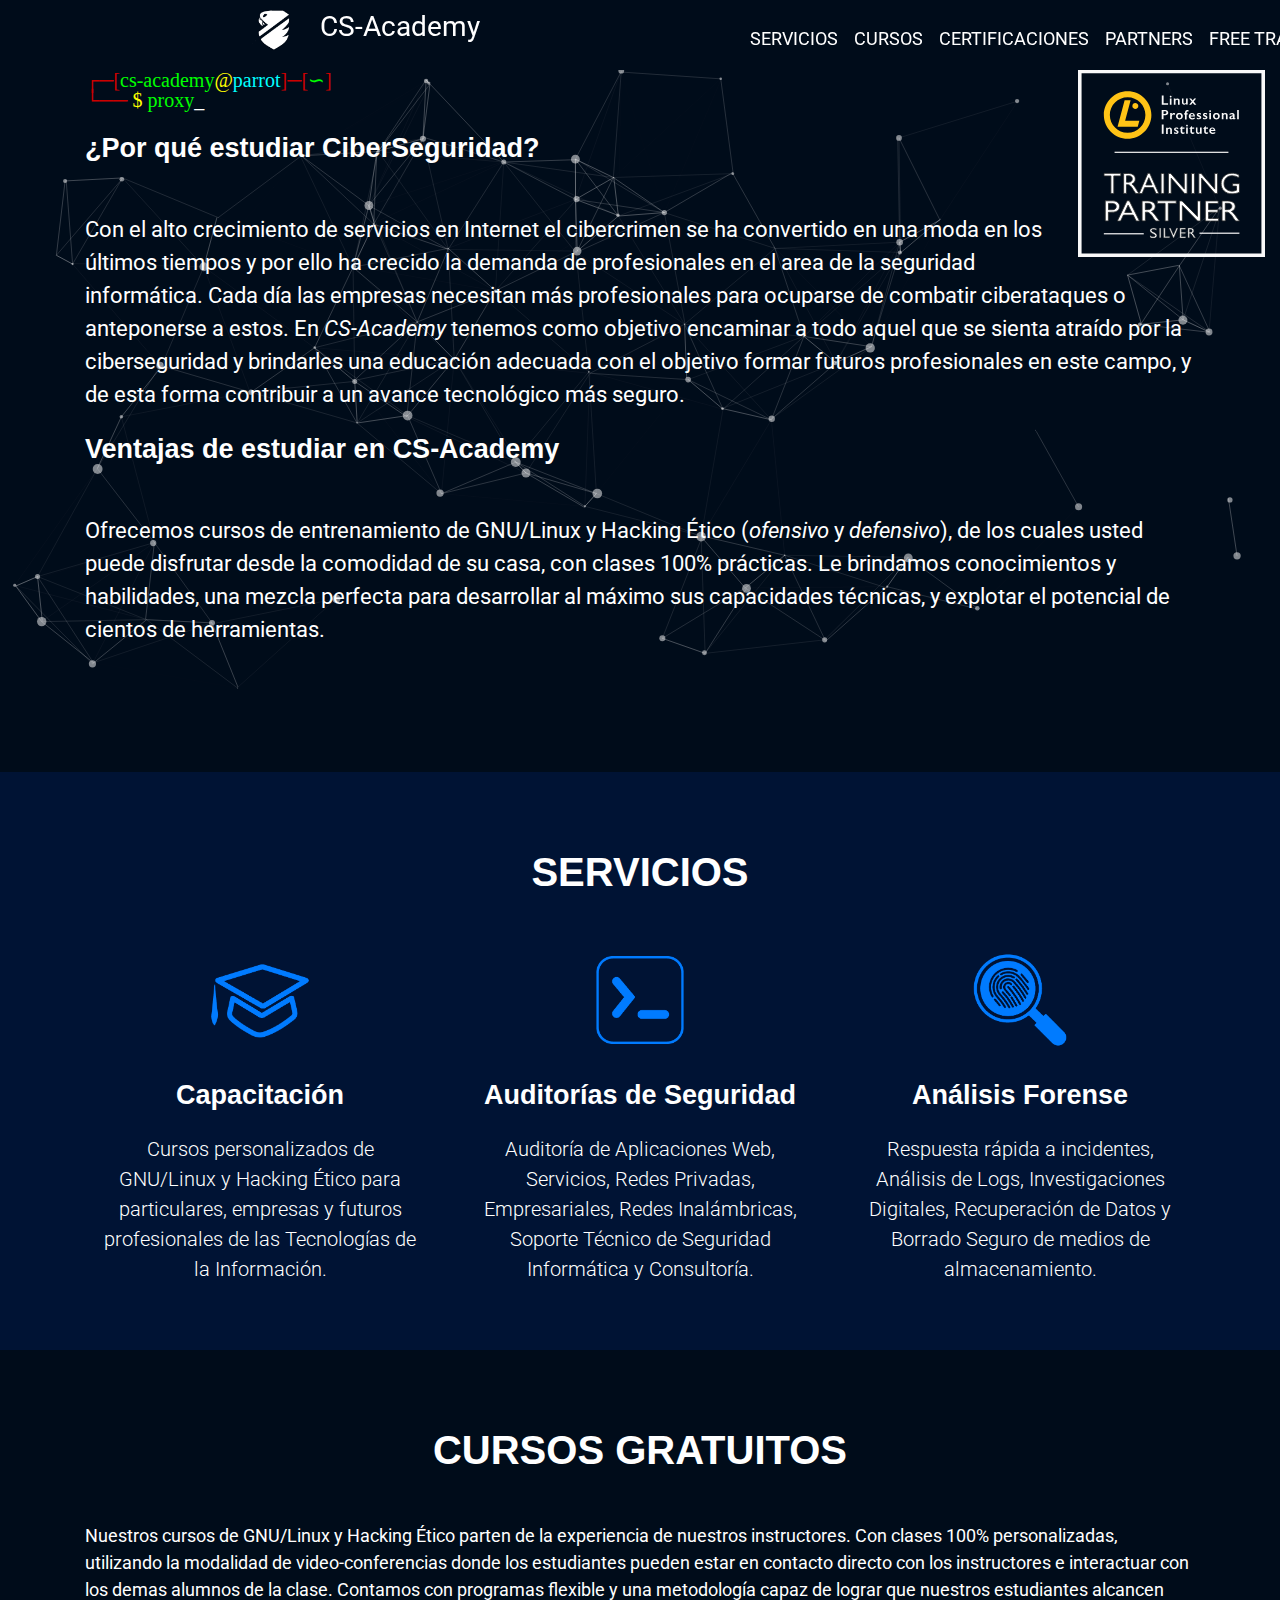
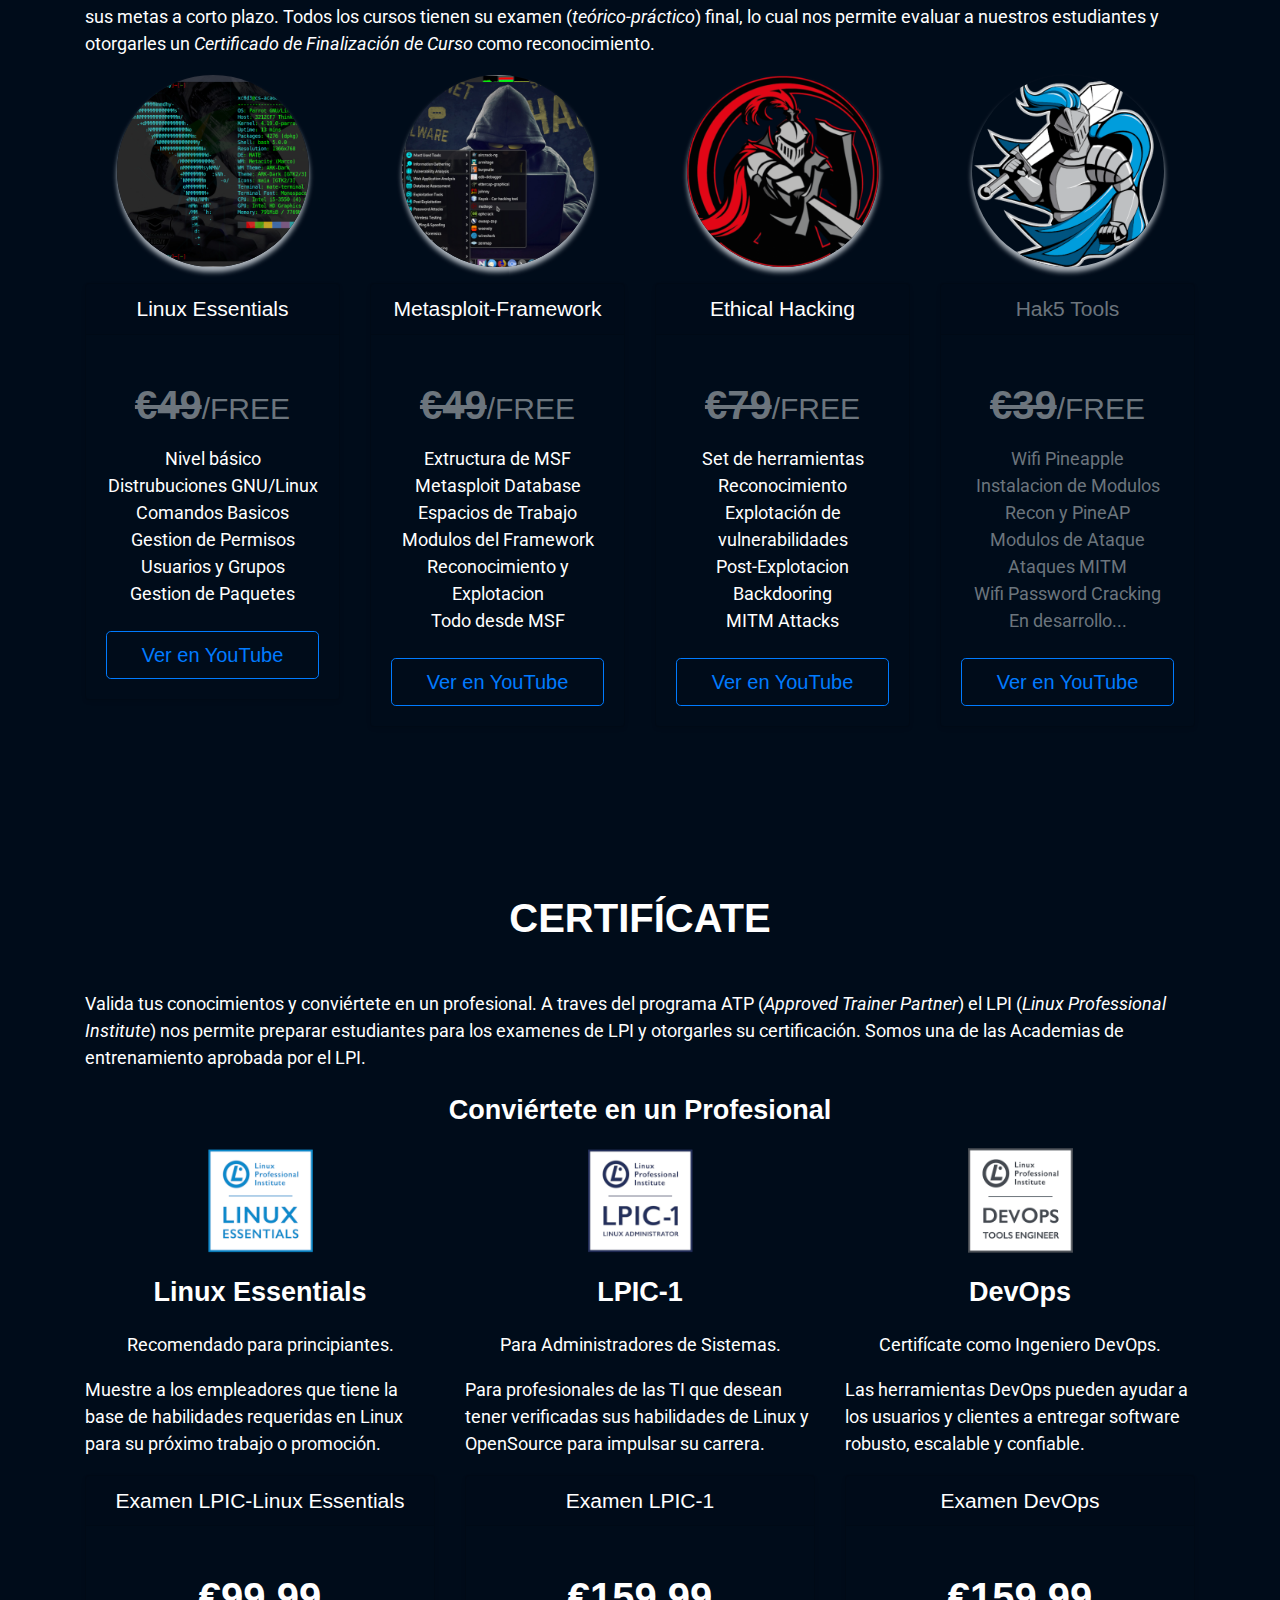
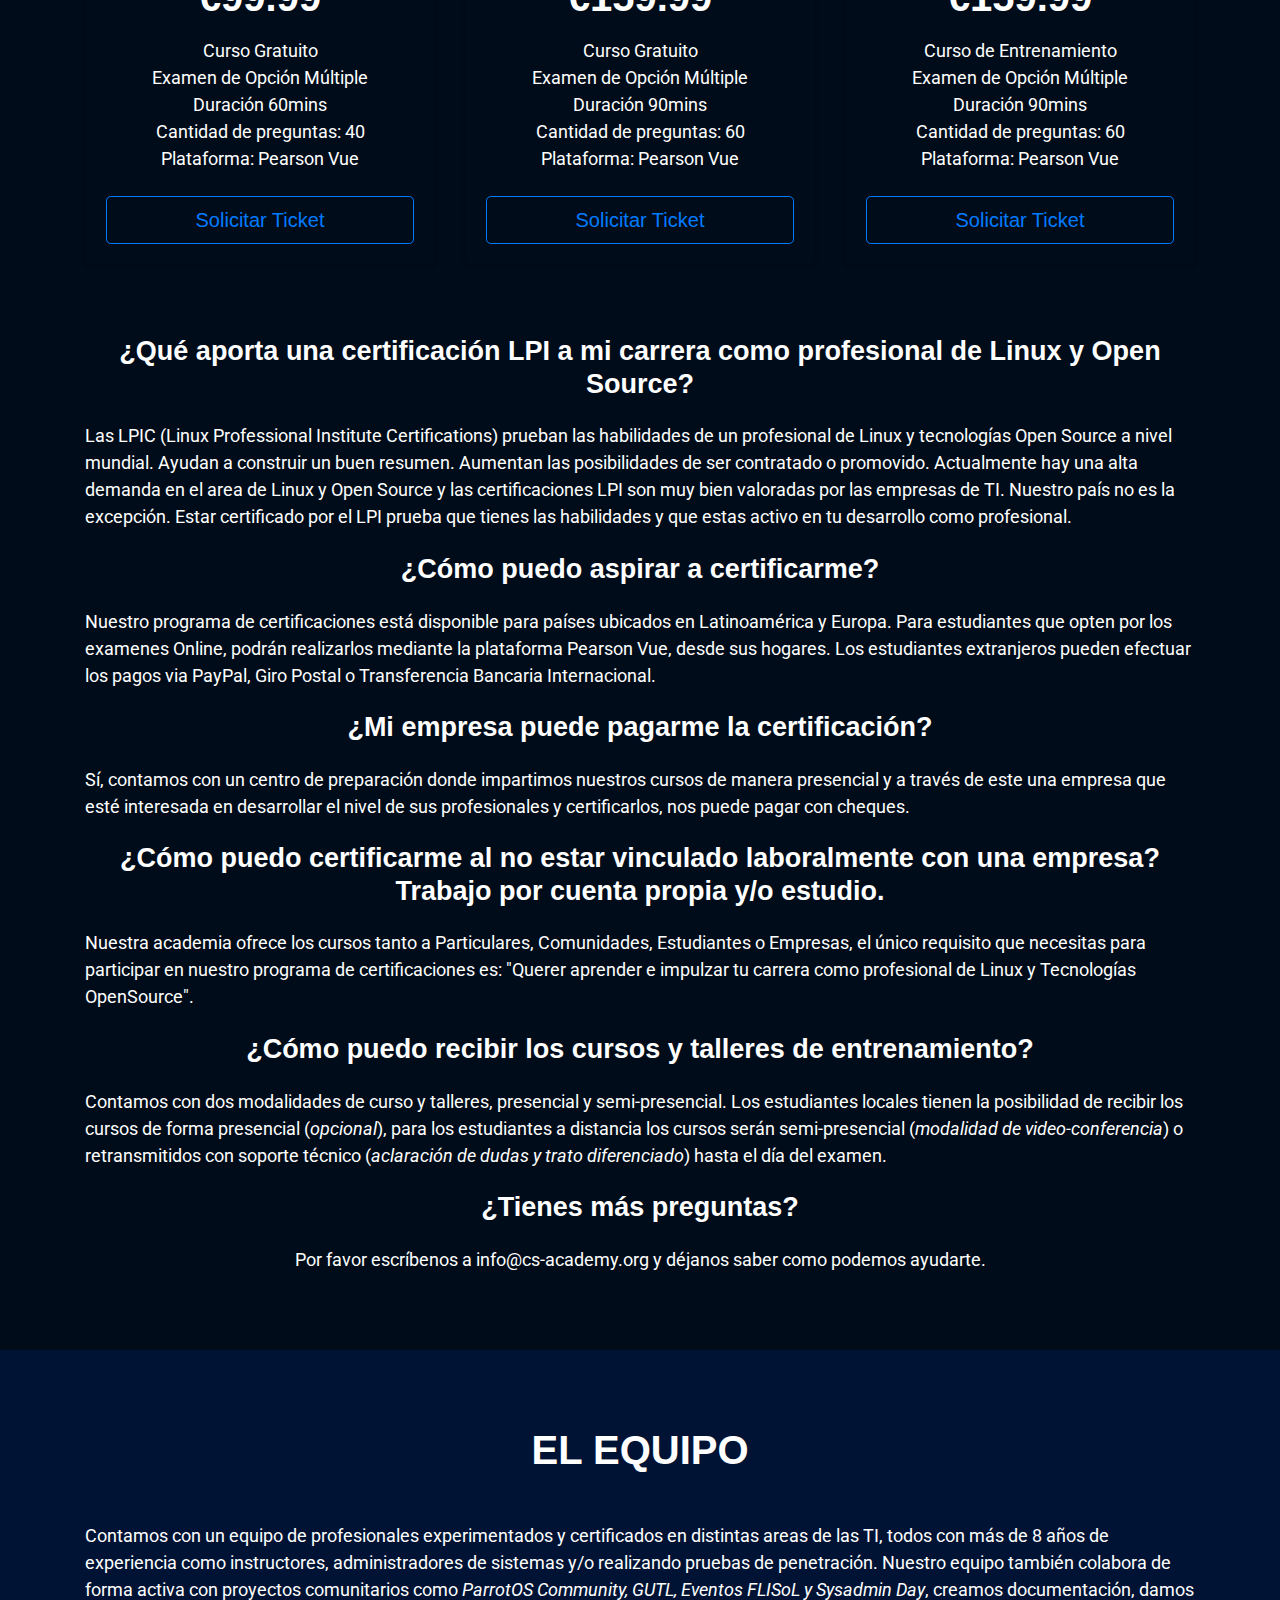
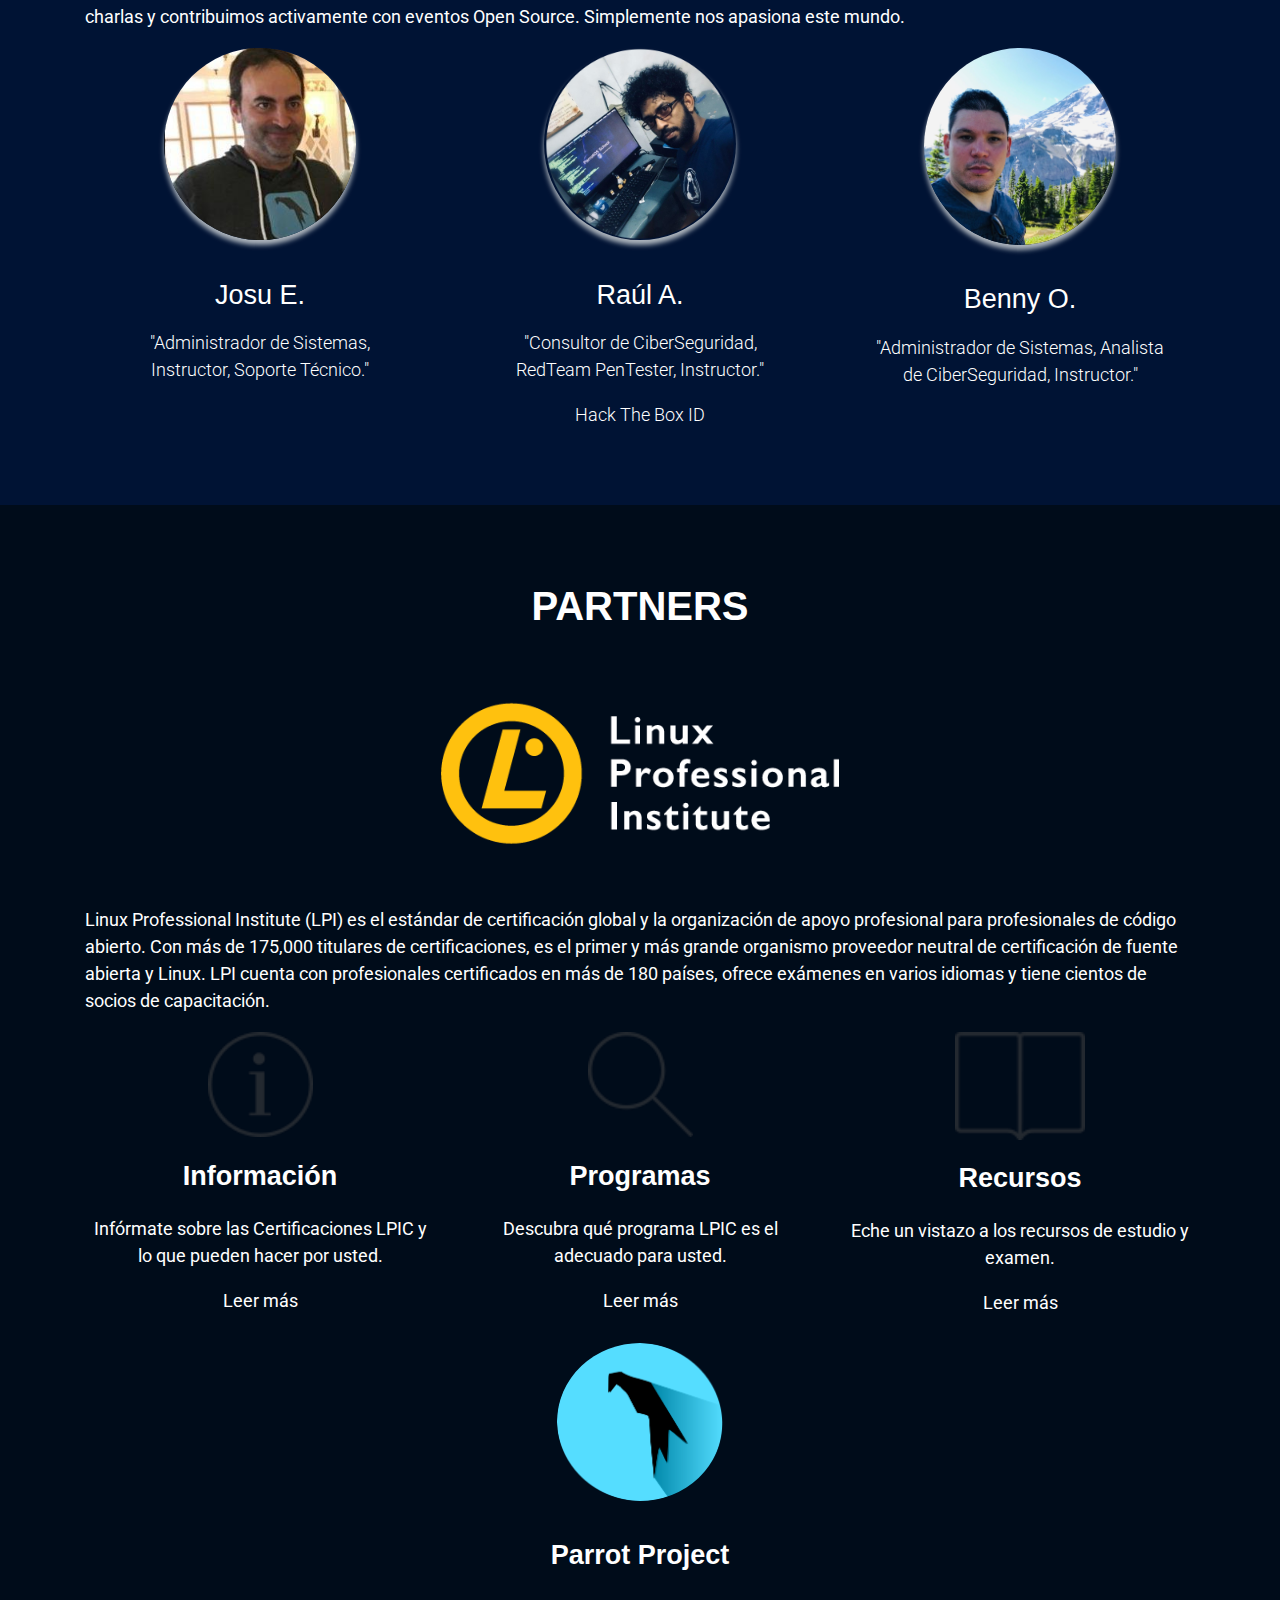
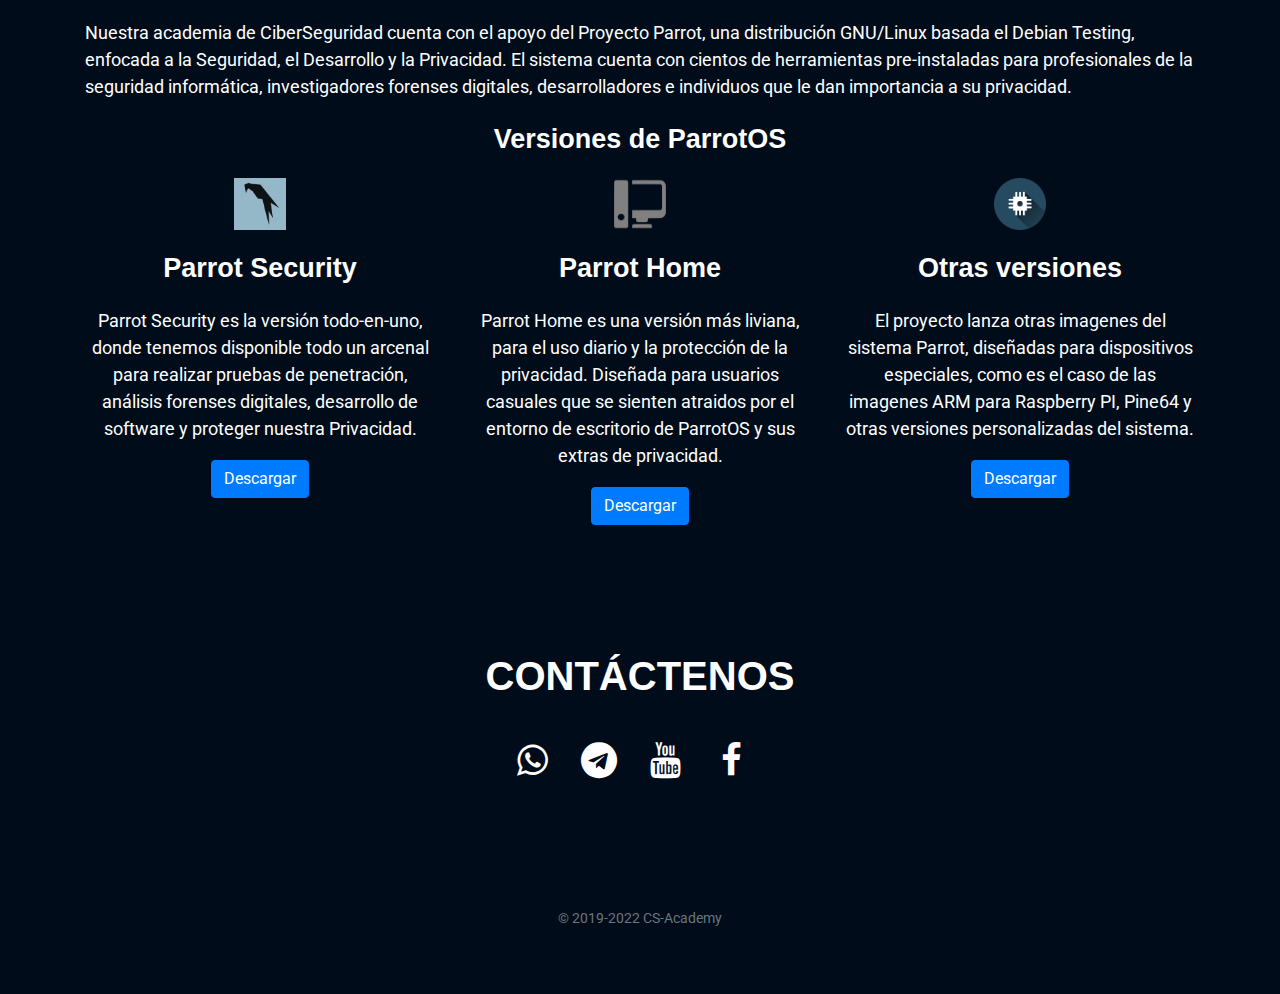
==== index.html @ 3f7ac479 "website 2.0" ====
<!DOCTYPE html>
<html lang="es">

<head>
    <!-- Global site tag (gtag.js) - Google Analytics -->
    <script async src="https://www.googletagmanager.com/gtag/js?id=UA-144827768-1"></script>
    <script>
        window.dataLayer = window.dataLayer || [];

        function gtag() {
            dataLayer.push(arguments);
        }
        gtag('js', new Date());

        gtag('config', 'UA-144827768-1');
    </script>

    <!-- Smartsupp Live Chat script -->
    <script type="text/javascript">
    var _smartsupp = _smartsupp || {};
    _smartsupp.key = '0bb4089292c871ad185a10b5a6e40dbb1d38d9f1';
    window.smartsupp||(function(d) {
        var s,c,o=smartsupp=function(){ o._.push(arguments)};o._=[];
        s=d.getElementsByTagName('script')[0];c=d.createElement('script');
        c.type='text/javascript';c.charset='utf-8';c.async=true;
        c.src='https://www.smartsuppchat.com/loader.js?';s.parentNode.insertBefore(c,s);
    })(document);
    </script>

    <!--Meta-->
    <title>CS-Academy</title>
    <meta charset="utf-8">
    <meta name="viewport" content="width=device-width, initial-scale=1, shrink-to-fit=yes">
    <meta title="CS-Academy">
    <meta name="description"
        content="Ofrecemos Cursos de Ciberseguridad, Hacking Ético, Consultoría de Ciberseguridad, Servicios de Auditorías e Inform&aacute;tica Forense">
    <meta name="keywords"
        content="hacking, pentesting, training, wireless hacking, linux, ciberseguridad, CyberSecurity, ParrotOS, parrotsec, ParrotSecSchool, servicios de informatica, auditorías de seguridad, cursos de hacking, cursos de entrenamiento, cursos de ciberseguridad, forensics" />
    <meta name="author" content="CS-Academy">

    <!--Google Site Verification-->
    <meta name="google-site-verification" content="iq6TkQ4yG8hOpR5QOQYyBK9fWWVqpbi-XREwil6aZ6I" />
    <!--OG Meta-->
    <meta property="og:title" content="CS-Academy" />
    <meta property="og:type" content="website" />
    <meta property="og:url" content="https://cs-academy.org/" />
    <meta property="og:image" content="https://cs-academy.org/img/logo1.png" />
    <meta property="og:locale" content="es_ES" />
    <link rel="shortcut icon" href="img/csacademy.ico">

    <!-- Bootstrap core CSS -->
    <link href="https://stackpath.bootstrapcdn.com/bootstrap/4.3.1/css/bootstrap.min.css" rel="stylesheet">

    <!-- Custom fonts for this template-->
    <link href="https://stackpath.bootstrapcdn.com/font-awesome/4.7.0/css/font-awesome.min.css" rel="stylesheet">
    <link href="vendor/simple-line-icons/css/simple-line-icons.css" rel="stylesheet" type="text/css">
    <link href='https://fonts.googleapis.com/css?family=Roboto' rel='stylesheet' type='text/css'>

    <!-- Custom styles for this template -->
    <link rel="stylesheet" type="text/css" href="css/landing-page.min.css">
    <link rel="stylesheet" type="text/css" href="css/style4.css" />

</head>

<body id="page-top">

    <!-- Navigation -->
    <nav class="navbar navbar-expand-md p-3 mb-2 fixed-top" id="mainNav" expand="lg">
        <div class="container-fluid">
            <div class="navbar-header visible-md visible-lg visible-xl col-md-2 col-lg-1 col-xl-2"></div>
            <div class="col-xs-12 col-sm-12 col-md-4 col-lg-4 col-xl-5 navbar-header">
                <button class="navbar-toggler hidden-sm-up pull-xs-right" type="button" data-toggle="collapse" data-target="#myNavbar"
                    aria-controls="myNavbar" aria-expanded="false" aria-label="Navegaci&oacute;n">
                    <span class="navbar-toggler-icon"></span>
                </button>
                <a class="navbar-brand js-scroll-trigger md-0" href="#page-top">
                    <img alt="CS-Academy" class="logo navbar-brand " src="img/csacademy-logo-head.png">
                    CS-Academy
                </a>
            </div>
            <div class="collapse navbar-collapse" id="myNavbar">
                <ul class="navbar-nav navbar-text ml-auto text-center justify-content-between ml-lg-0 d-lg-flex align-items-center">
                    <div class="nav-item h-100">
                        <a class="js-scroll-trigger nav-link" href="#servicios">SERVICIOS</a>
                    </div>
                    <div class="nav-item h-100">
                        <a class="js-scroll-trigger nav-link" href="#cursos">CURSOS</a>
                    </div>
                    <div class="nav-item h-100">
                        <a class="js-scroll-trigger nav-link" href="#certificaciones">CERTIFICACIONES</a>
                    </div>
                    <div class="nav-item h-100">
                        <a class="js-scroll-trigger nav-link" href="#partners">PARTNERS</a>
                    </div>
                    <div class="nav-item h-100">
                        <a class="js-scroll-trigger nav-link" target="_blank" href="https://youtube.com/c/CSAcademyORG">FREE TRAINING</a>
                    </div>
                    <!--div class="nav-item h-100">
                        <a class="js-scroll-trigger nav-link" href="#contact">CONT&Aacute;CTENOS</a>
                    </div-->
                    <div class="clearfix"> </div>
                </ul>
            </div>
        </div>
    </nav>

    <!--Introduccion, particulas------------------------------------------------------------->
    <section id="intro">
        <div class="container-fluid" id="intro-div">
            <img src="img/LPI-TrainingPartner_SILVER.svg" class="img-fluid float-right" width="15%">
            <div id="particles-js"></div>
            <div class="container">
                <p class="typing"><a class="red">&boxdr;&boxh;[</a><a class="green">cs-academy</a><a class="yellow">@</a><a
                    class="blue">parrot</a><a class="red">]&boxh;[</a><a class="green">&backsim;</a><a
                    class="red">]</a> <br><a class="red">&boxur;&boxh;&boxh;</a> <a class="yellow">$</a> <a
                    id="word" class="green"></a><a class="blink">_</a></p>
            </div>
            <!--Conocenos-->
            <div class="container information">
                <h2 class="mb-5 col-xs-12 text-left">¿Por qu&eacute; estudiar CiberSeguridad?</h2>
                <p>Con el alto crecimiento de servicios en Internet el cibercrimen se ha convertido en una moda en los
                    &uacute;ltimos tiempos y por ello ha crecido la demanda de profesionales en el area de la
                    seguridad inform&aacute;tica. Cada
                    d&iacute;a las empresas necesitan m&aacute;s profesionales para ocuparse de combatir ciberataques o
                    anteponerse a
                    estos. En <em>CS-Academy</em> tenemos como objetivo encaminar a todo aquel que se sienta
                    atra&iacute;do por
                    la ciberseguridad y brindarles una educaci&oacute;n adecuada con el objetivo formar futuros
                    profesionales
                    en este campo, y de esta forma contribuir a un avance tecnol&oacute;gico m&aacute;s seguro.</p>
                <h2 class="mb-5 col-xs-12 text-left">Ventajas de estudiar en CS-Academy</h2>
                <p>Ofrecemos cursos de entrenamiento de GNU/Linux y Hacking &Eacute;tico (<em>ofensivo</em> y <em>defensivo</em>), de
                    los cuales usted puede
                    disfrutar desde la comodidad de su casa, con clases 100% pr&aacute;cticas. Le
                    brindamos conocimientos y habilidades, una mezcla perfecta para desarrollar al m&aacute;ximo sus
                    capacidades t&eacute;cnicas, y explotar el potencial de cientos de herramientas.</p>
            </div>
            <br>
            <br>
        </div>
    </section>


    <!-- Servicios -->
    <section id="servicios" class="features-icons text-center">
        <div class="container">
            <h1 class="mb-5 text-center">Servicios</h1>
            <div class="row">
                <div class="col-lg-4">
                    <div class="features-icons-item mx-auto mb-5 mb-lg-0 mb-lg-3">
                        <div class="features-icons-icon d-flex">
                            <img src="img/service-1.png" class="service-ico img-responsive">
                        </div>
                        <h2>Capacitaci&oacute;n</h2>
                        <p class="lead mb-0">Cursos personalizados de GNU/Linux y Hacking &Eacute;tico para particulares, empresas y futuros profesionales de las Tecnolog&iacute;as de la Informaci&oacute;n.</p>
                    </div>
                </div>
                <div class="col-lg-4">
                    <div class="features-icons-item mx-auto mb-5 mb-lg-0 mb-lg-3">
                        <div class="features-icons-icon d-flex">
                            <img src="img/service-2.png" class="service-ico img-responsive">
                        </div>
                        <h2>Auditor&iacute;as de Seguridad</h2>
                        <p class="lead mb-0">Auditor&iacute;a de Aplicaciones Web, Servicios, Redes Privadas, Empresariales, Redes Inal&aacute;mbricas, Soporte T&eacute;cnico de
                            Seguridad Inform&aacute;tica y Consultor&iacute;a.</p>
                    </div>
                </div>
                <div class="col-lg-4">
                    <div class="features-icons-item mx-auto mb-0 mb-lg-3">
                        <div class="features-icons-icon d-flex">
                            <img src="img/service-3.png" class="service-ico img-responsive">
                        </div>
                        <h2>An&aacute;lisis Forense</h2>
                        <p class="lead mb-0">Respuesta r&aacute;pida a incidentes, An&aacute;lisis de Logs, Investigaciones Digitales,
                            Recuperaci&oacute;n de Datos y Borrado Seguro de medios de almacenamiento. </p>
                    </div>
                </div>
            </div>
        </div>
    </section>

    <!--Cursos-->
    <section id="cursos" class="testimonials text-center ">
        <div class="container">
            <h1 class="mb-5 text-center">Cursos Gratuitos</h1>
            <p class="text-left">Nuestros cursos de GNU/Linux y Hacking &Eacute;tico parten de la experiencia de nuestros instructores. 
                Con clases 100% personalizadas, utilizando la modalidad de video-conferencias donde los estudiantes pueden estar en 
                contacto directo con los instructores e interactuar con los demas alumnos de la clase. Contamos con programas flexible 
                y una metodolog&iacute;a capaz de lograr que nuestros estudiantes alcancen sus metas a corto plazo. Todos los cursos tienen su 
                examen (<em>te&oacute;rico-pr&aacute;ctico</em>) final, lo cual nos permite evaluar a nuestros estudiantes y otorgarles un 
                <a target="_blank" href="https://drive.google.com/open?id=1ggbINHnSsOFWbj1-US_lniR08dCqy3x3"><em>Certificado de 
                Finalizaci&oacute;n de Curso</em></a> como reconocimiento.</p>
                
            <div class="row">
                <div class="col-lg-3 col-sm-6">
                    <div class="testimonial-item mx-auto mb-5 mb-lg-0">
                        <img class="img-fluid rounded-circle mb-3" src="img/linux.jpg" alt="">
                        <div class="card-deck mb-3 text-center">
                            <div class="card mb-4 shadow-sm">
                                <div class="card-header">
                                    <h3 class="my-0 font-weight-normal">Linux Essentials</h3>
                                </div>
                                <div class="card-body">
                                    <h1 class="card-title pricing-card-title text-muted"><s>€49</s><small class="text-muted">/FREE</small></h1>
                                    <!--h1 class="card-title pricing-card-title">€59.99</h1-->
                                    <ul class="list-unstyled mt-3 mb-4">
                                        <li>Nivel b&aacute;sico</li>
                                        <li>Distrubuciones GNU/Linux</li>
                                        <li>Comandos Basicos</li>
                                        <li>Gestion de Permisos</li>
                                        <li>Usuarios y Grupos</li>
                                        <li>Gestion de Paquetes</li>
                                    </ul>
                                    <a target="_blank" href="https://youtube.com/playlist?list=PLUFdNvWy-5CE0cZv1RM_mxXpBhnlKOa-q"><button type="button" class="btn btn-lg btn-block btn-outline-primary" >Ver en YouTube</button></a>
                                </div>
                            </div>
                        </div>
                    </div>
                </div>
                <div class="col-lg-3 col-sm-6">
                    <div class="testimonial-item mx-auto mb-5 mb-lg-0">
                        <img class="img-fluid rounded-circle mb-3" src="img/bg-showcase-3.jpg" alt="">
                        <div class="card-deck mb-3 text-center">
                            <div class="card mb-4 shadow-sm">
                                <div class="card-header">
                                    <h3 class="my-0 font-weight-normal">Metasploit-Framework</h3>
                                </div>
                                <div class="card-body">
                                    <h1 class="card-title pricing-card-title text-muted"><s>€49</s><small class="text-muted">/FREE</small></h1>
                                    <!--h1 class="card-title pricing-card-title">€49.99</h1-->
                                    <ul class="list-unstyled mt-3 mb-4">
                                        <li>Extructura de MSF</li>
                                        <li>Metasploit Database</li>
                                        <li>Espacios de Trabajo</li>
                                        <li>Modulos del Framework</li>
                                        <li>Reconocimiento y Explotacion</li>
                                        <!--li><a target="_blank" href="https://www.hackthebox.eu/home/universities/profile/364">HackTheBox Lab</a></li-->
                                        <li>Todo desde MSF</li>
                                    </ul>
                                    <a target="_blank" href="https://wa.me/19542719562"><button type="button" class="btn btn-lg btn-block btn-outline-primary" >Ver en YouTube</button></a>
                                </div>
                            </div>
                        </div>
                    </div>
                </div>
                <div class="col-lg-3 col-sm-6">
                    <div class="testimonial-item mx-auto mb-5 mb-lg-0">
                        <img class="img-fluid rounded-circle mb-3" src="img/bg-showcase-2.1.jpg" alt="">
                        <div class="card-deck mb-3 text-center">
                            <div class="card mb-4 shadow-sm">
                                <div class="card-header">
                                    <h3 class="my-0 font-weight-normal">Ethical Hacking</h3>
                                </div>
                                <div class="card-body">
                                    <h1 class="card-title pricing-card-title text-muted"><s>€79</s><small class="text-muted">/FREE</small></h1>
                                    <!--h1 class="card-title pricing-card-title">€79.99</h1-->
                                    <ul class="list-unstyled mt-3 mb-4">
                                        <li>Set de herramientas</li>
                                        <li>Reconocimiento</li>
                                        <li>Explotaci&oacute;n de vulnerabilidades</li>
                                        <li>Post-Explotacion</li>
                                        <li>Backdooring</li>
                                        <li>MITM Attacks</li>
                                    </ul>
                                    <a target="_blank" href="https://youtube.com/playlist?list=PLUFdNvWy-5CHapOW43A2T6i0fcVBHzHy0"><button type="button" class="btn btn-lg btn-block btn-outline-primary" >Ver en YouTube</button></a>
                                </div>
                            </div>
                        </div>
                    </div>
                </div>
                <div class="col-lg-3 col-sm-6 text-muted">
                    <div class="testimonial-item mx-auto mb-5 mb-lg-0">
                        <img class="img-fluid rounded-circle mb-3" src="img/bg-showcase-2.jpg" alt="">
                        <div class="card-deck mb-3 text-center">
                            <div class="card mb-4 shadow-sm">
                                <div class="card-header">
                                    <h3 class="my-0 font-weight-normal">Hak5 Tools</h3>
                                </div>
                                <div class="card-body">
                                    <h1 class="card-title pricing-card-title text-muted"><s>€39</s><small class="text-muted">/FREE</small></h1>
                                    <!--h1 class="card-title pricing-card-title">€39.99</h1-->
                                    <ul class="list-unstyled mt-3 mb-4">
                                        <li>Wifi Pineapple</li>
                                        <li>Instalacion de Modulos</li>
                                        <li>Recon y PineAP</li>
                                        <li>Modulos de Ataque</li>
                                        <li>Ataques MITM</li>
                                        <li>Wifi Password Cracking</li>
                                        <li>En desarrollo...</li>
                                    </ul>
                                    <a target="_blank" href="https://youtube.com/playlist?list=PLUFdNvWy-5CFK6lINYZKd2jWincnJlgq5"><button type="button" class="btn btn-lg btn-block btn-outline-primary" >Ver en YouTube</button></a>
                                </div>
                            </div>
                        </div>
                    </div>
                </div>
            </div>
        </div>
    </section>
    <section id="certificaciones" class="text-center">
        <div class="container">
            <h1 class="mb-5 ali">Certif&iacute;cate</h1>
            <!--img src="img/logo1.png" width="15%"-->
            <p class="text-left"> Valida tus conocimientos y convi&eacute;rtete en un profesional. A traves del programa ATP 
                (<em>Approved Trainer Partner</em>) el LPI (<em>Linux Professional Institute</em>) nos permite preparar  
                estudiantes para los examenes de LPI y otorgarles su certificaci&oacute;n. 
                Somos una de las Academias de entrenamiento aprobada por el LPI.</p>
            <h2 class="text-center">Convi&eacute;rtete en un Profesional</h2>
            <div class="row">
                <div class="col-lg-4">
                    <div class="testimonial-item mx-auto mb-5 mb-lg-0">
                        <img class="img-fluid" src="img/LPIC-Essentials.png" width="30%">
                        <h2>Linux Essentials</h2>
                        <p class="text-center">Recomendado para principiantes.</p>
                        <ul class="list-unstyled mt-3 mb-4 text-left">
                            <p>Muestre a los empleadores que tiene la base de
                                habilidades requeridas en Linux para su próximo trabajo o promoción.</p>
                            <div class="card-deck mb-3 text-center">
                                <div class="card mb-4 shadow-sm">
                                    <div class="card-header">
                                        <h3 class="my-0 font-weight-normal">Examen LPIC-Linux Essentials</h3>
                                    </div>
                                    <div class="card-body">
                                        <!-- <h2 class="card-title pricing-card-title text-muted"><s>$149.99</s><small class="text-muted">/20% OFF</small></h2> -->
                                        <h1 class="card-title pricing-card-title">€99.99</h1>
                                        <ul class="list-unstyled mt-3 mb-4">
                                            <li><a target="_blank" href="https://www.youtube.com/playlist?list=PLUFdNvWy-5CE0cZv1RM_mxXpBhnlKOa-q">Curso Gratuito</a></li>
                                            <li>Examen de Opci&oacute;n M&uacute;ltiple</li>
                                            <li>Duraci&oacute;n 60mins</li>
                                            <li>Cantidad de preguntas: 40</li>
                                            <li>Plataforma: Pearson Vue</li>
                                                                                        
                                        </ul>
                                        <a target="_blank" href="mailto:info@cs-academy.org"><button type="button" class="btn btn-lg btn-block btn-outline-primary" >Solicitar Ticket</button></a>
                                    </div>
                                </div>
                            </div>
                        </ul>
                    </div>
                </div>
                <div class="col-lg-4">
                    <div class="testimonial-item mx-auto mb-5 mb-lg-0">
                        <img class="img-fluid" src="img/LPIC-1.png" width="30%">
                        <h2>LPIC-1</h2>
                        <p class="text-center">Para Administradores de Sistemas.</p>
                        <ul class="list-unstyled mt-3 mb-4 text-left">
                            <p>Para profesionales de las TI que desean tener verificadas
                                sus habilidades de Linux y OpenSource para impulsar su carrera.
                            </p>
                            <div class="card-deck mb-3 text-center">
                                <div class="card mb-4 shadow-sm">
                                    <div class="card-header">
                                        <h3 class="my-0 font-weight-normal">Examen LPIC-1</h3>
                                    </div>
                                    <div class="card-body">
                                        <!-- <h2 class="card-title pricing-card-title text-muted"><s>$149.99</s><small class="text-muted">/20% OFF</small></h2> -->
                                        <h1 class="card-title pricing-card-title">€159.99</h1>
                                        <ul class="list-unstyled mt-3 mb-4">
                                            <li><a target="_blank" href="https://class.cs-academy.org/enrol/index.php?id=3">Curso Gratuito</a></li>
                                            <li>Examen de Opci&oacute;n M&uacute;ltiple</li>
                                            <li>Duraci&oacute;n 90mins</li>
                                            <li>Cantidad de preguntas: 60</li>
                                            <li>Plataforma: Pearson Vue</li>
                                            
                                        </ul>
                                        <a target="_blank" href="mailto:info@cs-academy.org"><button type="button" class="btn btn-lg btn-block btn-outline-primary" >Solicitar Ticket</button></a>
                                    </div>
                                </div>
                            </div>
                        </ul>
                    </div>
                </div>
                <div class="col-lg-4">
                    <div class="testimonial-item mx-auto mb-5 mb-lg-0">
                        <img class="img-fluid" src="img/DevOps.png" width="30%">
                        <h2>DevOps</h2>
                        <p class="text-center">Certif&iacute;cate como Ingeniero DevOps.</p>
                        <ul class="list-unstyled mt-3 mb-4 text-left">
                            <p>Las herramientas DevOps pueden ayudar a los usuarios 
                                y clientes a entregar software robusto, escalable y confiable.</p>
                            <div class="card-deck mb-3 text-center">
                                <div class="card mb-4 shadow-sm">
                                    <div class="card-header">
                                        <h3 class="my-0 font-weight-normal">Examen DevOps</h3>
                                    </div>
                                    <div class="card-body">
                                        <!-- <h2 class="card-title pricing-card-title text-muted"><s>$149.99</s><small class="text-muted"></small></h2> -->
                                        <h1 class="card-title pricing-card-title">€159.99</h1>
                                        <ul class="list-unstyled mt-3 mb-4">
                                            <li>Curso de Entrenamiento</li>
                                            <li>Examen de Opci&oacute;n M&uacute;ltiple</li>
                                            <li>Duraci&oacute;n 90mins</li>
                                            <li>Cantidad de preguntas: 60</li>
                                            <li>Plataforma: Pearson Vue</li>
                                        </ul>
                                        <a target="_blank" href="mailto:info@cs-academy.org"><button type="button" class="btn btn-lg btn-block btn-outline-primary" >Solicitar Ticket</button></a>
                                    </div>
                                </div>
                            </div>    
                        </ul>
                    </div>
                </div>
            </div>
            <h2> ¿Qué aporta una certificación LPI a mi carrera como profesional de Linux y Open Source? </h2>
            <p class="text-left"> Las LPIC (Linux Professional Institute Certifications) prueban las habilidades de un 
                profesional de Linux y tecnologías Open Source a nivel mundial. Ayudan a construir un buen resumen. 
                Aumentan las posibilidades de ser contratado o promovido. Actualmente hay una alta demanda en el area 
                de Linux y Open Source y las certificaciones LPI son muy bien valoradas por las empresas de TI. Nuestro 
                país no es la excepción. 
                
                <!--desde hace algunos meses el LPI ha estado en contacto con varias comunidades, 
                empresas cubanas e instituciones de educación, como es el caso de: <em>SysAdmins de Cuba, GUTL, UCI, MES, 
                CITMA, MINCOM</em>, entre otras, con el objetivo de lograr una estandarización de las LPIC en Cuba. El pasado 
                19 de Noviembre se realizó el primer examen de certificación de LPI en Cuba, donde todos los aspirantes 
                pasaron el examen (<a target="_blank" href="https://www.sysadminsdecuba.com/2019/11/primeros-pasos-con-lpi-en-cuba/"><em>Primeros pasos del LPI en Cuba</em></a>) 
                y una muestra de que las negociaciones entre el LPI y Cuba, van muy bien.--> Estar certificado por el LPI 
                prueba que tienes las habilidades y que estas activo en tu desarrollo como profesional.</p>
                
            <h2> ¿Cómo puedo aspirar a certificarme? </h2>
            <p class="text-left"> Nuestro programa de certificaciones está disponible para países ubicados en 
                Latinoamérica y Europa. Para estudiantes que opten por los examenes Online, 
                podrán realizarlos mediante la plataforma Pearson Vue, desde sus hogares. Los estudiantes extranjeros 
                pueden efectuar los pagos via PayPal, Giro Postal o Transferencia Bancaria Internacional. <!--Los estudiantes 
                cubanos pueden efectuar los pagos realizando Transferencia Bancaria (<em>BCC, BPA, Banco Metropolitano</em>), 
                Giro Postal o en Efectivo.--></p>
                
            <h2> ¿Mi empresa puede pagarme la certificación? </h2>
            <p class="text-left"> Sí, contamos con un centro de preparación donde impartimos nuestros cursos de manera 
                presencial y a través de este una empresa que esté interesada en desarrollar el nivel de sus 
                profesionales y certificarlos, nos puede pagar con cheques.</p>
                
            <h2> ¿Cómo puedo certificarme al no estar vinculado laboralmente con una empresa? Trabajo por cuenta propia y/o estudio. </h2>
            <p class="text-left"> Nuestra academia ofrece los cursos tanto a Particulares, Comunidades, Estudiantes o 
                Empresas, el único requisito que necesitas para participar en nuestro programa de certificaciones es: 
                "Querer aprender e impulzar tu carrera como profesional de Linux y Tecnologías OpenSource".</p>
                
            <h2> ¿Cómo puedo recibir los cursos y talleres de entrenamiento? </h2>
            <p class="text-left"> Contamos con dos modalidades de curso y talleres, presencial y semi-presencial. 
                Los estudiantes locales tienen la posibilidad de recibir los cursos de forma presencial (<em>opcional</em>), 
                para los estudiantes a distancia los cursos serán semi-presencial (<em>modalidad de video-conferencia</em>) 
                o retransmitidos con soporte técnico (<em>aclaración de dudas y trato diferenciado</em>) hasta el día del examen.</p>
            <h2> ¿Tienes más preguntas?</h2>
            <p class="text-center"> Por favor escr&iacute;benos a <a target="_blank" href="mailto:info@cs-academy.org">info@cs-academy.org</a> y d&eacute;janos saber como podemos ayudarte.</p>    
        </div>
        <h1></h1>
    </section>

    <!-- The Team -->
    <section id="equipo" class="testimonials text-center ">
        <div class="container">
            <h1 class="mb-5">El Equipo</h1>
            <p class="text-left"> Contamos con un equipo de profesionales experimentados y certificados en distintas areas de las TI, todos con m&aacute;s 
                de 8 años de experiencia como instructores, administradores de sistemas y/o realizando pruebas de penetraci&oacute;n. 
                Nuestro equipo tambi&eacute;n colabora de forma activa con proyectos comunitarios como <em> ParrotOS Community, 
                GUTL, Eventos FLISoL y Sysadmin Day</em>, creamos documentación, damos charlas y contribuimos activamente con 
                eventos Open Source. Simplemente nos apasiona este mundo.</p>
            <div class="row">
                <div class="col-lg-4">
                    <div class="testimonial-item mx-auto mb-5 mb-lg-0">
                        <img class="img-fluid rounded-circle mb-3" src="img/josu.png" alt="">
                        <h2 class="font-weight-light mb-0">Josu E.</h2>
                        <p class="font-weight-light mb-0">"Administrador de Sistemas, Instructor, Soporte T&eacute;cnico."</p>
                    </div>
                </div>
                <div class="col-lg-4">
                    <div class="testimonial-item mx-auto mb-5 mb-lg-0">
                        <img class="img-fluid rounded-circle mb-3" src="img/raul.jpg" alt="">
                        <h2 class="font-weight-light mb-0"><a target="_blank" href="http://linkedin.com/in/raulalderete">Ra&uacute;l A.</a></h2>
                        <p class="font-weight-light mb-0">"Consultor de CiberSeguridad, RedTeam PenTester, Instructor."</p>
                        <p class="font-weight-light mb-0">Hack The Box ID <script src="https://www.hackthebox.eu/badge/1799"></script></p>

                    </div>
                </div>
                <div class="col-lg-4">
                    <div class="testimonial-item mx-auto mb-5 mb-lg-0">
                        <img class="img-fluid rounded-circle mb-3" src="img/benny.jpeg" alt="">
                        <h2 class="font-weight-light mb-0"><a target="_blank" href="https://www.linkedin.com/in/bojeda">Benny O.</a></h2>
                        <p class="font-weight-light mb-0">"Administrador de Sistemas, Analista de CiberSeguridad, Instructor."</p>
                    </div>
                </div>
            </div>
            <br>
            <div>


            </div>
        </div>
    </section>

    <!-- Partners -->
    <section id="partners" class="text-center">
        <div class="container text-center">
            <h1 class="mb-5 ali">Partners</h1>
            <a target="_blank" href="https://lpi.org">
                <img src="img/lpi-logo.png" width="40%" class="img-fluid rounded-circle mb-3">
            </a>
            <p class="text-left">Linux Professional Institute (LPI) es el estándar de certificación global y la organización de apoyo profesional 
                para profesionales de código abierto. Con más de 175,000 titulares de certificaciones, es el primer y más grande organismo 
                proveedor neutral de certificación de fuente abierta y Linux. LPI cuenta con profesionales certificados en más de 180 países, 
                ofrece exámenes en varios idiomas y tiene cientos de socios de capacitación.</p>
            <!--h2 class="text-center">Certificaciones LPIC</h2-->
            <div class="row">
                <div class="col-lg-4">
                    <div class="testimonial-item mx-auto mb-5 mb-lg-0">
                        <img class="img-fluid" src="img/lpic-Info.png" width="30%">
                        <h2>Informaci&oacute;n</h2>
                        <p class="text-center">Inf&oacute;rmate sobre las Certificaciones LPIC y lo que pueden hacer por usted.</p>
                        <a target="_blank" class="text-center" href="http://www.lpi.org/es/value-of-certification/linux-professionals"> Leer m&aacute;s</a>
                    </div>
                </div>
                <div class="col-lg-4">
                    <div class="testimonial-item mx-auto mb-5 mb-lg-0">
                        <img class="img-fluid" src="img/lpic-Search.png" width="30%">
                        <h2>Programas</h2>
                        <p class="text-center">Descubra qué programa LPIC es el adecuado para usted.</p>
                        <a target="_blank" class="text-center" href="http://www.lpi.org/es/our-certifications/summary-of-certifications"> Leer m&aacute;s</a>
                    </div>
                </div>
                <div class="col-lg-4">
                    <div class="testimonial-item mx-auto mb-5 mb-lg-0">
                        <img class="img-fluid" src="img/lpic-Book.png" width="37%">
                        <h2>Recursos</h2>
                        <p class="text-center">Eche un vistazo a los recursos de estudio y examen.</p>
                        <a target="_blank" class="text-center" href="http://www.lpi.org/es/how-to-get-certified/preparing-for-my-exam"> Leer m&aacute;s</a>
                    </div>
                </div>
            </div>
        </div>
        <h1></h1>
        <div class="container text-center">        
            <img class="img-fluid rounded-circle mb-3" src="img/parrot-logo.png" width="15%">
            <h2 class="mb-5 ali"><a target="_blank" href="https://parrotlinux.org">Parrot Project</a></h2>
            <p class="text-left">Nuestra academia de CiberSeguridad cuenta con el apoyo del Proyecto Parrot, una distribuci&oacute;n 
                GNU/Linux basada el Debian Testing, enfocada a la Seguridad, el Desarrollo y la Privacidad. El sistema cuenta con 
                cientos de herramientas pre-instaladas para profesionales de la seguridad inform&aacute;tica, investigadores forenses 
                digitales, desarrolladores e individuos que le dan importancia a su privacidad.</p>
            <h2 class="text-center">Versiones de ParrotOS</h2>
            <div class="row">
                <div class="col-lg-4">
                    <div class="testimonial-item mx-auto mb-5 mb-lg-0">
                        <img class="img-fluid" src="img/logo.jpg" width="15%">
                        <h2>Parrot Security</h2>
                        <p class="text-center">Parrot Security es la versi&oacute;n todo-en-uno, donde tenemos disponible todo un arcenal para realizar
                            pruebas de penetraci&oacute;n, an&aacute;lisis forenses digitales, desarrollo de software y proteger  
                            nuestra Privacidad.</p>
                        <a target="_blank" class="btn btn-primary page-scroll" href="https://parrotlinux.org/download-security.php"> Descargar</a>
                    </div>
                </div>
                <div class="col-lg-4">
                    <div class="testimonial-item mx-auto mb-5 mb-lg-0">
                        <img class="img-fluid" src="img/workstation.png" width="15%">
                        <h2>Parrot Home</h2>
                        <p class="text-center">Parrot Home es una versi&oacute;n m&aacute;s liviana, para el uso diario y la protecci&oacute;n de la privacidad.
                            Diseñada para usuarios casuales que se sienten atraidos por el entorno de escritorio de ParrotOS y sus extras de privacidad.</p>
                        <a target="_blank" class="btn btn-primary page-scroll" href="https://parrotlinux.org/download-home.php"> Descargar</a>
                    </div>
                </div>
                <div class="col-lg-4">
                    <div class="testimonial-item mx-auto mb-5 mb-lg-0">
                        <img class="img-fluid" src="img/iot.png" width="15%">
                        <h2>Otras versiones</h2>
                        <p class="text-center">El proyecto lanza otras imagenes del sistema Parrot, diseñadas para dispositivos especiales, como es el caso de las imagenes
                            ARM para Raspberry PI, Pine64 y otras versiones personalizadas del sistema.</p>
                        <a target="_blank" class="btn btn-primary page-scroll" href="https://parrotlinux.org/download-other.php"> Descargar</a>
                    </div>
                </div>
            </div>
        </div>
    </section>

    <!-- Contacto
================================================== -->
    <section id="contact" class="text-center">
        <div class="container text-center">
            <h1 class="mb-4">CONT&aacute;CTENOS</h1>
            <div class="row justify-content-center">
                <div class="col-md-9">
                    <div class="col-lg-12 text-center my-auto">
                        <ul class="list-inline mb-0">
                            <!--li class="list-inline-item mr-3">
                                <a target="_blank" href="mailto:info@cs-academy.org">
                                    <span class="fa fa-envelope fa-2x fa-fw"></span>
                                </a>
                            </li>
                            <li class="list-inline-item mr-3">
                                <a target="_blank" href="https://www.linkedin.com/company/cybersecurityacademy">
                                    <span class="fa fa-linkedin fa-2x fa-fw"></span>
                                </a>
                            </li-->
                            <li class="list-inline-item mr-3">
                                <a target="_blank" href="https://wa.me/19542719562">
                                    <span class="fa fa-whatsapp fa-2x fa-fw"></span>
                                </a>
                            </li>
                            <li class="list-inline-item mr-3">
                                <a target="_blank" href="https://t.me/CS_Academy">
                                    <span class="fa fa-telegram fa-2x fa-fw"></span>
                                </a>
                            </li>
                            <li class="list-inline-item mr-3">
                                <a target="_blank" href="https://youtube.com/CSAcademyORG">
                                    <span class="fa fa-youtube fa-2x fa-fw"></span>
                                </a>
                            </li>
                            <li class="list-inline-item mr-3">
                                <a target="_blank" href="https://facebook.com/csacademy.org">
                                    <span class="fa fa-facebook fa-2x fa-fw"></span>
                                </a>
                            </li>
                        </ul>
                    </div>
                </div>
            </div>
        </div>
    </section>

    <!-- Footer -->
    <footer class="footer">
        <div class="container text-center">
            <div class="col-lg-12 col-md-12 col-sm-12">
                <p class="text-muted small mb-4 mb-lg-0">&copy; 2019-2022 CS-Academy</p>
            </div>
        </div>
    </footer>

    <!-- Boostrap Core JavaScript -->
    <script src="https://code.jquery.com/jquery-3.4.1.min.js"></script>
    <script src="https://stackpath.bootstrapcdn.com/bootstrap/4.3.1/js/bootstrap.bundle.min.js"></script>
    <!-- Plugin JavaScript -->
    <script src="vendor/jquery-easing/jquery.easing.min.js"></script>
    <!-- Custom -->
    <script src="js/send-email.js"></script>
    <script src="js/particles.js"></script>
    <script src="js/app.js"></script>
    <script src="js/typingEffect.js"></script>
    <script src="js/scrolling-nav.js"></script>
    <script src="js/jquery.js"></script>

</body>

</html>
---- vendor/simple-line-icons/css/simple-line-icons.css ----
@font-face {
  font-family: 'simple-line-icons';
  src: url('../fonts/Simple-Line-Icons.eot?v=2.4.0');
  src: url('../fonts/Simple-Line-Icons.eot?v=2.4.0#iefix') format('embedded-opentype'), url('../fonts/Simple-Line-Icons.woff2?v=2.4.0') format('woff2'), url('../fonts/Simple-Line-Icons.ttf?v=2.4.0') format('truetype'), url('../fonts/Simple-Line-Icons.woff?v=2.4.0') format('woff'), url('../fonts/Simple-Line-Icons.svg?v=2.4.0#simple-line-icons') format('svg');
  font-weight: normal;
  font-style: normal;
}
/*
 Use the following CSS code if you want to have a class per icon.
 Instead of a list of all class selectors, you can use the generic [class*="icon-"] selector, but it's slower:
*/
.icon-user,
.icon-people,
.icon-user-female,
.icon-user-follow,
.icon-user-following,
.icon-user-unfollow,
.icon-login,
.icon-logout,
.icon-emotsmile,
.icon-phone,
.icon-call-end,
.icon-call-in,
.icon-call-out,
.icon-map,
.icon-location-pin,
.icon-direction,
.icon-directions,
.icon-compass,
.icon-layers,
.icon-menu,
.icon-list,
.icon-options-vertical,
.icon-options,
.icon-arrow-down,
.icon-arrow-left,
.icon-arrow-right,
.icon-arrow-up,
.icon-arrow-up-circle,
.icon-arrow-left-circle,
.icon-arrow-right-circle,
.icon-arrow-down-circle,
.icon-check,
.icon-clock,
.icon-plus,
.icon-minus,
.icon-close,
.icon-event,
.icon-exclamation,
.icon-organization,
.icon-trophy,
.icon-screen-smartphone,
.icon-screen-desktop,
.icon-plane,
.icon-notebook,
.icon-mustache,
.icon-mouse,
.icon-magnet,
.icon-energy,
.icon-disc,
.icon-cursor,
.icon-cursor-move,
.icon-crop,
.icon-chemistry,
.icon-speedometer,
.icon-shield,
.icon-screen-tablet,
.icon-magic-wand,
.icon-hourglass,
.icon-graduation,
.icon-ghost,
.icon-game-controller,
.icon-fire,
.icon-eyeglass,
.icon-envelope-open,
.icon-envelope-letter,
.icon-bell,
.icon-badge,
.icon-anchor,
.icon-wallet,
.icon-vector,
.icon-speech,
.icon-puzzle,
.icon-printer,
.icon-present,
.icon-playlist,
.icon-pin,
.icon-picture,
.icon-handbag,
.icon-globe-alt,
.icon-globe,
.icon-folder-alt,
.icon-folder,
.icon-film,
.icon-feed,
.icon-drop,
.icon-drawer,
.icon-docs,
.icon-doc,
.icon-diamond,
.icon-cup,
.icon-calculator,
.icon-bubbles,
.icon-briefcase,
.icon-book-open,
.icon-basket-loaded,
.icon-basket,
.icon-bag,
.icon-action-undo,
.icon-action-redo,
.icon-wrench,
.icon-umbrella,
.icon-trash,
.icon-tag,
.icon-support,
.icon-frame,
.icon-size-fullscreen,
.icon-size-actual,
.icon-shuffle,
.icon-share-alt,
.icon-share,
.icon-rocket,
.icon-question,
.icon-pie-chart,
.icon-pencil,
.icon-note,
.icon-loop,
.icon-home,
.icon-grid,
.icon-graph,
.icon-microphone,
.icon-music-tone-alt,
.icon-music-tone,
.icon-earphones-alt,
.icon-earphones,
.icon-equalizer,
.icon-like,
.icon-dislike,
.icon-control-start,
.icon-control-rewind,
.icon-control-play,
.icon-control-pause,
.icon-control-forward,
.icon-control-end,
.icon-volume-1,
.icon-volume-2,
.icon-volume-off,
.icon-calendar,
.icon-bulb,
.icon-chart,
.icon-ban,
.icon-bubble,
.icon-camrecorder,
.icon-camera,
.icon-cloud-download,
.icon-cloud-upload,
.icon-envelope,
.icon-eye,
.icon-flag,
.icon-heart,
.icon-info,
.icon-key,
.icon-link,
.icon-lock,
.icon-lock-open,
.icon-magnifier,
.icon-magnifier-add,
.icon-magnifier-remove,
.icon-paper-clip,
.icon-paper-plane,
.icon-power,
.icon-refresh,
.icon-reload,
.icon-settings,
.icon-star,
.icon-symbol-female,
.icon-symbol-male,
.icon-target,
.icon-credit-card,
.icon-paypal,
.icon-social-tumblr,
.icon-social-twitter,
.icon-social-facebook,
.icon-social-instagram,
.icon-social-linkedin,
.icon-social-pinterest,
.icon-social-github,
.icon-social-google,
.icon-social-reddit,
.icon-social-skype,
.icon-social-dribbble,
.icon-social-behance,
.icon-social-foursqare,
.icon-social-soundcloud,
.icon-social-spotify,
.icon-social-stumbleupon,
.icon-social-youtube,
.icon-social-dropbox,
.icon-social-vkontakte,
.icon-social-steam {
  font-family: 'simple-line-icons';
  speak: none;
  font-style: normal;
  font-weight: normal;
  font-variant: normal;
  text-transform: none;
  line-height: 1;
  /* Better Font Rendering =========== */
  -webkit-font-smoothing: antialiased;
  -moz-osx-font-smoothing: grayscale;
}
.icon-user:before {
  content: "\e005";
}
.icon-people:before {
  content: "\e001";
}
.icon-user-female:before {
  content: "\e000";
}
.icon-user-follow:before {
  content: "\e002";
}
.icon-user-following:before {
  content: "\e003";
}
.icon-user-unfollow:before {
  content: "\e004";
}
.icon-login:before {
  content: "\e066";
}
.icon-logout:before {
  content: "\e065";
}
.icon-emotsmile:before {
  content: "\e021";
}
.icon-phone:before {
  content: "\e600";
}
.icon-call-end:before {
  content: "\e048";
}
.icon-call-in:before {
  content: "\e047";
}
.icon-call-out:before {
  content: "\e046";
}
.icon-map:before {
  content: "\e033";
}
.icon-location-pin:before {
  content: "\e096";
}
.icon-direction:before {
  content: "\e042";
}
.icon-directions:before {
  content: "\e041";
}
.icon-compass:before {
  content: "\e045";
}
.icon-layers:before {
  content: "\e034";
}
.icon-menu:before {
  content: "\e601";
}
.icon-list:before {
  content: "\e067";
}
.icon-options-vertical:before {
  content: "\e602";
}
.icon-options:before {
  content: "\e603";
}
.icon-arrow-down:before {
  content: "\e604";
}
.icon-arrow-left:before {
  content: "\e605";
}
.icon-arrow-right:before {
  content: "\e606";
}
.icon-arrow-up:before {
  content: "\e607";
}
.icon-arrow-up-circle:before {
  content: "\e078";
}
.icon-arrow-left-circle:before {
  content: "\e07a";
}
.icon-arrow-right-circle:before {
  content: "\e079";
}
.icon-arrow-down-circle:before {
  content: "\e07b";
}
.icon-check:before {
  content: "\e080";
}
.icon-clock:before {
  content: "\e081";
}
.icon-plus:before {
  content: "\e095";
}
.icon-minus:before {
  content: "\e615";
}
.icon-close:before {
  content: "\e082";
}
.icon-event:before {
  content: "\e619";
}
.icon-exclamation:before {
  content: "\e617";
}
.icon-organization:before {
  content: "\e616";
}
.icon-trophy:before {
  content: "\e006";
}
.icon-screen-smartphone:before {
  content: "\e010";
}
.icon-screen-desktop:before {
  content: "\e011";
}
.icon-plane:before {
  content: "\e012";
}
.icon-notebook:before {
  content: "\e013";
}
.icon-mustache:before {
  content: "\e014";
}
.icon-mouse:before {
  content: "\e015";
}
.icon-magnet:before {
  content: "\e016";
}
.icon-energy:before {
  content: "\e020";
}
.icon-disc:before {
  content: "\e022";
}
.icon-cursor:before {
  content: "\e06e";
}
.icon-cursor-move:before {
  content: "\e023";
}
.icon-crop:before {
  content: "\e024";
}
.icon-chemistry:before {
  content: "\e026";
}
.icon-speedometer:before {
  content: "\e007";
}
.icon-shield:before {
  content: "\e00e";
}
.icon-screen-tablet:before {
  content: "\e00f";
}
.icon-magic-wand:before {
  content: "\e017";
}
.icon-hourglass:before {
  content: "\e018";
}
.icon-graduation:before {
  content: "\e019";
}
.icon-ghost:before {
  content: "\e01a";
}
.icon-game-controller:before {
  content: "\e01b";
}
.icon-fire:before {
  content: "\e01c";
}
.icon-eyeglass:before {
  content: "\e01d";
}
.icon-envelope-open:before {
  content: "\e01e";
}
.icon-envelope-letter:before {
  content: "\e01f";
}
.icon-bell:before {
  content: "\e027";
}
.icon-badge:before {
  content: "\e028";
}
.icon-anchor:before {
  content: "\e029";
}
.icon-wallet:before {
  content: "\e02a";
}
.icon-vector:before {
  content: "\e02b";
}
.icon-speech:before {
  content: "\e02c";
}
.icon-puzzle:before {
  content: "\e02d";
}
.icon-printer:before {
  content: "\e02e";
}
.icon-present:before {
  content: "\e02f";
}
.icon-playlist:before {
  content: "\e030";
}
.icon-pin:before {
  content: "\e031";
}
.icon-picture:before {
  content: "\e032";
}
.icon-handbag:before {
  content: "\e035";
}
.icon-globe-alt:before {
  content: "\e036";
}
.icon-globe:before {
  content: "\e037";
}
.icon-folder-alt:before {
  content: "\e039";
}
.icon-folder:before {
  content: "\e089";
}
.icon-film:before {
  content: "\e03a";
}
.icon-feed:before {
  content: "\e03b";
}
.icon-drop:before {
  content: "\e03e";
}
.icon-drawer:before {
  content: "\e03f";
}
.icon-docs:before {
  content: "\e040";
}
.icon-doc:before {
  content: "\e085";
}
.icon-diamond:before {
  content: "\e043";
}
.icon-cup:before {
  content: "\e044";
}
.icon-calculator:before {
  content: "\e049";
}
.icon-bubbles:before {
  content: "\e04a";
}
.icon-briefcase:before {
  content: "\e04b";
}
.icon-book-open:before {
  content: "\e04c";
}
.icon-basket-loaded:before {
  content: "\e04d";
}
.icon-basket:before {
  content: "\e04e";
}
.icon-bag:before {
  content: "\e04f";
}
.icon-action-undo:before {
  content: "\e050";
}
.icon-action-redo:before {
  content: "\e051";
}
.icon-wrench:before {
  content: "\e052";
}
.icon-umbrella:before {
  content: "\e053";
}
.icon-trash:before {
  content: "\e054";
}
.icon-tag:before {
  content: "\e055";
}
.icon-support:before {
  content: "\e056";
}
.icon-frame:before {
  content: "\e038";
}
.icon-size-fullscreen:before {
  content: "\e057";
}
.icon-size-actual:before {
  content: "\e058";
}
.icon-shuffle:before {
  content: "\e059";
}
.icon-share-alt:before {
  content: "\e05a";
}
.icon-share:before {
  content: "\e05b";
}
.icon-rocket:before {
  content: "\e05c";
}
.icon-question:before {
  content: "\e05d";
}
.icon-pie-chart:before {
  content: "\e05e";
}
.icon-pencil:before {
  content: "\e05f";
}
.icon-note:before {
  content: "\e060";
}
.icon-loop:before {
  content: "\e064";
}
.icon-home:before {
  content: "\e069";
}
.icon-grid:before {
  content: "\e06a";
}
.icon-graph:before {
  content: "\e06b";
}
.icon-microphone:before {
  content: "\e063";
}
.icon-music-tone-alt:before {
  content: "\e061";
}
.icon-music-tone:before {
  content: "\e062";
}
.icon-earphones-alt:before {
  content: "\e03c";
}
.icon-earphones:before {
  content: "\e03d";
}
.icon-equalizer:before {
  content: "\e06c";
}
.icon-like:before {
  content: "\e068";
}
.icon-dislike:before {
  content: "\e06d";
}
.icon-control-start:before {
  content: "\e06f";
}
.icon-control-rewind:before {
  content: "\e070";
}
.icon-control-play:before {
  content: "\e071";
}
.icon-control-pause:before {
  content: "\e072";
}
.icon-control-forward:before {
  content: "\e073";
}
.icon-control-end:before {
  content: "\e074";
}
.icon-volume-1:before {
  content: "\e09f";
}
.icon-volume-2:before {
  content: "\e0a0";
}
.icon-volume-off:before {
  content: "\e0a1";
}
.icon-calendar:before {
  content: "\e075";
}
.icon-bulb:before {
  content: "\e076";
}
.icon-chart:before {
  content: "\e077";
}
.icon-ban:before {
  content: "\e07c";
}
.icon-bubble:before {
  content: "\e07d";
}
.icon-camrecorder:before {
  content: "\e07e";
}
.icon-camera:before {
  content: "\e07f";
}
.icon-cloud-download:before {
  content: "\e083";
}
.icon-cloud-upload:before {
  content: "\e084";
}
.icon-envelope:before {
  content: "\e086";
}
.icon-eye:before {
  content: "\e087";
}
.icon-flag:before {
  content: "\e088";
}
.icon-heart:before {
  content: "\e08a";
}
.icon-info:before {
  content: "\e08b";
}
.icon-key:before {
  content: "\e08c";
}
.icon-link:before {
  content: "\e08d";
}
.icon-lock:before {
  content: "\e08e";
}
.icon-lock-open:before {
  content: "\e08f";
}
.icon-magnifier:before {
  content: "\e090";
}
.icon-magnifier-add:before {
  content: "\e091";
}
.icon-magnifier-remove:before {
  content: "\e092";
}
.icon-paper-clip:before {
  content: "\e093";
}
.icon-paper-plane:before {
  content: "\e094";
}
.icon-power:before {
  content: "\e097";
}
.icon-refresh:before {
  content: "\e098";
}
.icon-reload:before {
  content: "\e099";
}
.icon-settings:before {
  content: "\e09a";
}
.icon-star:before {
  content: "\e09b";
}
.icon-symbol-female:before {
  content: "\e09c";
}
.icon-symbol-male:before {
  content: "\e09d";
}
.icon-target:before {
  content: "\e09e";
}
.icon-credit-card:before {
  content: "\e025";
}
.icon-paypal:before {
  content: "\e608";
}
.icon-social-tumblr:before {
  content: "\e00a";
}
.icon-social-twitter:before {
  content: "\e009";
}
.icon-social-facebook:before {
  content: "\e00b";
}
.icon-social-instagram:before {
  content: "\e609";
}
.icon-social-linkedin:before {
  content: "\e60a";
}
.icon-social-pinterest:before {
  content: "\e60b";
}
.icon-social-github:before {
  content: "\e60c";
}
.icon-social-google:before {
  content: "\e60d";
}
.icon-social-reddit:before {
  content: "\e60e";
}
.icon-social-skype:before {
  content: "\e60f";
}
.icon-social-dribbble:before {
  content: "\e00d";
}
.icon-social-behance:before {
  content: "\e610";
}
.icon-social-foursqare:before {
  content: "\e611";
}
.icon-social-soundcloud:before {
  content: "\e612";
}
.icon-social-spotify:before {
  content: "\e613";
}
.icon-social-stumbleupon:before {
  content: "\e614";
}
.icon-social-youtube:before {
  content: "\e008";
}
.icon-social-dropbox:before {
  content: "\e00c";
}
.icon-social-vkontakte:before {
  content: "\e618";
}
.icon-social-steam:before {
  content: "\e620";
}
---- css/landing-page.min.css ----
/*!
 * Start Bootstrap - Landing Page v5.0.6 (https://startbootstrap.com/template-overviews/landing-page)
 * Copyright 2013-2019 Start Bootstrap
 * Licensed under MIT (https://github.com/BlackrockDigital/startbootstrap-landing-page/blob/master/LICENSE)
 */body{font-family:Lato,'Helvetica Neue',Helvetica,Arial,sans-serif}h1,h2,h3,h4,h5,h6{font-family:Lato,'Helvetica Neue',Helvetica,Arial,sans-serif;font-weight:700}header.masthead{position:relative;background-color:#343a40;background:url(../img/bg-masthead.jpg) no-repeat center center;background-size:cover;padding-top:8rem;padding-bottom:8rem}header.masthead .overlay{position:absolute;background-color:#212529;height:100%;width:100%;top:0;left:0;opacity:.3}header.masthead h1{font-size:2rem}@media (min-width:768px){header.masthead{padding-top:12rem;padding-bottom:12rem}header.masthead h1{font-size:3rem}}.showcase .showcase-text{padding:3rem}.showcase .showcase-img{min-height:30rem;background-size:cover}@media (min-width:768px){.showcase .showcase-text{padding:7rem}}.features-icons{padding-top:7rem;padding-bottom:7rem}.features-icons .features-icons-item{max-width:20rem}.features-icons .features-icons-item .features-icons-icon{height:7rem}.features-icons .features-icons-item .features-icons-icon i{font-size:4.5rem}.features-icons .features-icons-item:hover .features-icons-icon i{font-size:5rem}.testimonials{padding-top:7rem;padding-bottom:7rem}.testimonials .testimonial-item{max-width:18rem}.testimonials .testimonial-item img{max-width:12rem;-webkit-box-shadow:0 5px 5px 0 #adb5bd;box-shadow:0 5px 5px 0 #adb5bd}.call-to-action{position:relative;background-color:#343a40;background:url(../img/bg-masthead.jpg) no-repeat center center;background-size:cover;padding-top:7rem;padding-bottom:7rem}.call-to-action .overlay{position:absolute;background-color:#212529;height:100%;width:100%;top:0;left:0;opacity:.3}footer.footer{padding-top:4rem;padding-bottom:4rem}
---- css/style4.css ----
@import url('normalize.css');
/*Estilos Generales
---------------------------------------------------------*/
body{
    font-family: 'Roboto', serif;
    background-attachment: fixed;
    background-size: cover;
    font-size: 18px;
    color: #ffffff;
    background-color: #000c1a;
}
section{
    padding-top: 50px !important;
    padding-bottom: 50px !important;
}
h1{
    font-size: 40px;
    text-transform: uppercase;
}
a{
    color: #fff;
    text-decoration: none;
}
/*Imagenes redondas con shadow*/
.testimonials .testimonial-item img {
    max-width: 12rem;
    -webkit-box-shadow: 0 5px 5px 0 #adb5bd;
    box-shadow: 0 5px 5px 0 #adb5bd;
}
ul{
    padding: 0 !important;
}

/*Para navbar
---------------------------------------------------------*/
.navbar {
   background-color: #000c1a !important;
   height: 60px;
   line-height: 60px;
   white-space: nowrap;
}

.navbar-brand {
   color: #ffffff;
   padding: 0 15px;
   height: 50px;
   line-height: 50px;
}

#nav {
    padding-right: 0;
}

@media screen and (max-width: 400px){
    a.navbar-brand{
        font-size: 24px !important;
    }
}

a.nav-link {
    color: #ffffff;
}
a.nav-link:hover {
    color: #007BFF;
}

.navbar-brand:hover{
    color: #fffff;
}

.logo.navbar-brand{
    padding: 0 !important;
}

a.navbar-brand{
    font-size: 28px;
    margin-right: 0;
}
.navbar-header,
.navbar-collapse{
    padding-right: 0;
    padding-left: 0;
}


/*Efecto particulas
--------------------------------------------------------------*/
#particles-js{
    background-image: url('');
    background-size: cover;
    background-position: 50% 50%;
    background-repeat: no-repeat;
}

#intro-div {
    position: relative;
}
.inside,
#particles-js{
    width: 100%;
    height: 100%;
    position: absolute;
    top :0;
    left: 0;
}
.inside{
    z-index:-10;
}
#intro {

    padding:0 ;
    padding-top: 50px;
}
/*Para los efectos de las palabras del banner
------------------------------------------------------------*/
.rw-wrapper{
    width: 100%;
	position: relative;
	margin: 5% auto 0 auto;
	padding: 10px;
}
.rw-sentence{
	margin: 0;
    margin-bottom: 5%;
	text-transform: uppercase;
	font-weight: 300;
    font-size: 1.5em;
	text-shadow: 0 0 0 rgba(0,0,0,0.0001);
}
.rw-sentence span{
	color: #f7f5f6;
	white-space: nowrap;
}
.rw-sentence > span:first-child{
	display: block;
	text-indent: 5px;
	font-size: 145%;
}
.rw-words{
	width: 100%;
	height: 100px;
	-webkit-perspective: 800px;
	perspective: 800px;
}
.rw-words span{
	position: absolute;
	width: 100%;
	opacity: 0;
	white-space: nowrap;
	overflow: hidden;
}
.rw-words-1 span{
	font-size: 500%;
	line-height: 82%;
    color: #f7f5f6;
    -webkit-animation: rotateWordsFirst 18s linear infinite 0s;
	-ms-animation: rotateWordsFirst 18s linear infinite 0s;
	animation: rotateWordsFirst 18s linear infinite 0s;
}
.rw-words-2 span{
	font-size: 300%;
	font-style: italic;
	text-indent: 5px;
	line-height: 90%;
	color: #007BFF;
	-webkit-animation: rotateWordsSecond 18s ease-in infinite 0s;
	-ms-animation: rotateWordsSecond 18s ease-in infinite 0s;
	animation: rotateWordsSecond 18s ease-in infinite 0s;
}
.rw-words span:nth-child(2) { 
    -webkit-animation-delay: 3s; 
	-ms-animation-delay: 3s; 
	animation-delay: 3s; 
}
.rw-words span:nth-child(3) { 
    -webkit-animation-delay: 6s; 
	-ms-animation-delay: 6s; 
	animation-delay: 6s; 
}
.rw-words span:nth-child(4) { 
    -webkit-animation-delay: 9s; 
	-ms-animation-delay: 9s; 
	animation-delay: 9s; 
}
.rw-words span:nth-child(5) { 
    -webkit-animation-delay: 12s; 
	-ms-animation-delay: 12s; 
	animation-delay: 12s; 
}
.rw-words span:nth-child(6) { 
    -webkit-animation-delay: 15s; 
	-ms-animation-delay: 15s; 
	animation-delay: 15s; 
}
@-webkit-keyframes rotateWordsFirst {
    0% { opacity: 0; -webkit-animation-timing-function: ease-in; width: 0px;}
    5% { opacity: 1; -webkit-animation-timing-function: ease-out; width: 100%;}
    17% { opacity: 1; }
    20% { opacity: 0; }
    100% { opacity: 0; }
}
@-ms-keyframes rotateWordsFirst {
    0% { opacity: 0; -ms-animation-timing-function: ease-in; width: 0px;}
    5% { opacity: 1; -ms-animation-timing-function: ease-out; width: 100%;}
    17% { opacity: 1; }
    20% { opacity: 0; }
    100% { opacity: 0; }
}
@keyframes rotateWordsFirst {
    0% { opacity: 0; -webkit-animation-timing-function: ease-in; animation-timing-function: ease-in; width: 0px;}
    5% { opacity: 1; -webkit-animation-timing-function: ease-out; animation-timing-function: ease-out; width: 100%;}
    17% { opacity: 1; }
    20% { opacity: 0; }
    100% { opacity: 0; }
}
@-webkit-keyframes rotateWordsSecond {
    0% { opacity: 0; -webkit-animation-timing-function: ease-in; width: 0px;}
    5% { opacity: 1; -webkit-animation-timing-function: ease-out; width: 100%;}
    10% { opacity: 1; -webkit-animation-timing-function: ease-out; width: 100%;}
    20% { opacity: 1; }
    30% { opacity: 0; }
    100% { opacity: 0; }
}
@-ms-keyframes rotateWordsSecond {
    0% { opacity: 0; -ms-animation-timing-function: ease-in; width: 0px;}
    5% { opacity: 1; -ms-animation-timing-function: ease-out; width: 100%;}
    10% { opacity: 1; -ms-animation-timing-function: ease-out; width: 100%;}
    20% { opacity: 1; }
    30% { opacity: 0; }
    100% { opacity: 0; }
}
@keyframes rotateWordsSecond {
    0% { opacity: 0; -webkit-animation-timing-function: ease-in; animation-timing-function: ease-in; width: 0px;}
    5% { opacity: 0; -webkit-animation-timing-function: ease-in; animation-timing-function: ease-in; width: 0px;}
    10% { opacity: 1; -webkit-animation-timing-function: ease-out; animation-timing-function: ease-out; width: 100%;}
    20% { opacity: 1; }
    30% { opacity: 0; }
    100% { opacity: 0; }
}
@media screen and (max-width: 1060px){
	.rw-words{ height: 55px; }
	.rw-words-1 span{ font-size: 280%; text-indent: 5px;}
	.rw-words-2 span { font-size: 160%; }
}
@media screen and (max-width: 560px){
	.rw-words{ height: 40px; }
	.rw-words-1 span{ font-size: 180%; text-indent: 5px;}
	.rw-words-2 span { font-size: 90%; }
	.rw-sentence > span:first-child{ font-size: 80%;}
}
@media screen and (max-width: 400px){
	.rw-words{ height: 30px; }
	.rw-words-1 span{ font-size: 140%; text-indent: 5px;}
	.rw-words-2 span { font-size: 70%; }
	.rw-sentence > span:first-child{ font-size: 60%;}
}

/*Para Servicios
--------------------------------------------------------*/

#servicios {
    background-color: #001334;
}
.service-ico{
    display: block;
    margin: auto;
    width: 100px;
    height: 100px;
}
.service-ico:hover{
    width: 112px;
    height: 112px;
}
.ico-cursos-1 {
    fill: none;
    stroke: #007BFF;
    stroke-linecap: round;
    stroke-linejoin: round;
    stroke-width: 3px;
}
.ico-cursos-2{
    fill: #007BFF;
}

/*Para los cursos
--------------------------------------------------------*/

.wow-pricing-table {
    list-style:none;
    margin:0;
    margin-top:20px;
    padding:0;
}
.wow-pricing-table div {
    list-style:none;
}
.wow-pricing-table>div {
    list-style:none;
    text-shadow:none;
    margin-bottom:0px;
    margin:0px 15px;
}

.wow-pricing-table .wow-pricing-header {
    text-align:center;
    padding:20px 0px 0px 0;
}
.wow-pricing-table .wow-pricing-header h5 {
    color:#fff;
    font-size:22px;
    margin:0;
    padding:0 10px 5px;
    height: 64px;
}
.wow-pricing-cost {
    font-size: 3rem;
    margin: 0;
}

.pricing-header {
  max-width: 700px;
}

.card-deck .card {
  min-width: 220px;
  background-color: #000c1a !important;
}

.wow-pricing-table .wow-pricing-content {
    text-align:center;
    color: #ffffff;
}

.wow-pricing-table .wow-pricing-content ul {
    margin:0 !important;
    list-style:none !important;
    padding-left:0;
}

.wow-pricing-table .wow-pricing-content ul li {
    margin:0 !important;
    padding:10px 20px !important;
    list-style:none !important;
    color:#fff;
}

.wow-pricing-table .wow-pricing-button {
    text-align:center;
    padding:35px 20px 35px;
}

.wow-pricing-table .wow-pricing-button .wow-button {
    float:none;
    margin:0 auto;
    border-radius:3px;
    padding:12px 22px 14px;
}

.wow-pricing-table .buttonprice {
    background-color: #001334;
    color: #fff;
    border: solid 1px #fff;
    font-size:20px;
}


.wow-pricing-button>.buttonprice:hover{
    color: #007BFF;
    border: solid 1px #007BFF;
}

a:hover,a:focus {
    color: #007BFF;
}
/*Para Equipo
--------------------------------------------------------*/
#equipo {
    background-color: #001334;
}

#mail:hover> * {
    color: #007BFF;
}
#mail-ico {
    padding-left: 0;
    padding-right: 5px;
    font-size: 20px;
}

/*Formulario de contacto
--------------------------------------------------------*/
.regularform input,.regularform textarea {
    margin-bottom:15px;
    padding:15px;
    border:1px solid #001334;
}

#pmSubmit {
    border:0;
    color: #007BFF;
    background-color: #ffffff;
}

#pmSubmit:hover,
#pmSubmit:focus{
    color: #ffffff;
    background-color: #007BFF;
}

.regularform textarea {
    height:150px;
}

.regularform input.norightborder {
    border-right:0;
}

#contactform>*{
    background-color: #001b4d;
    color: #ffffff;
}

/*Typing Effect
---------------------------------------------------------*/

.blink{
    animation: blink 1s infinite;
}

@keyframes blink {
    to {opacity: .0;}
}

.flex {
    display: flex;
}

.typing{
    font-size: 20px;
    font-family: Raleway;
    line-height: 20px;
}

/*Texto de descripción*/
.information>p{
    font-size: 22px;
}
a.red{
    color: #CC0000 !important;
}
a.green{
    color: #00FF00 !important;
}
a.yellow{
    color: #ffff00 !important;
}
a.blue{
    color: cyan !important;
}

/*Para social
----------------------------------------------------------*/
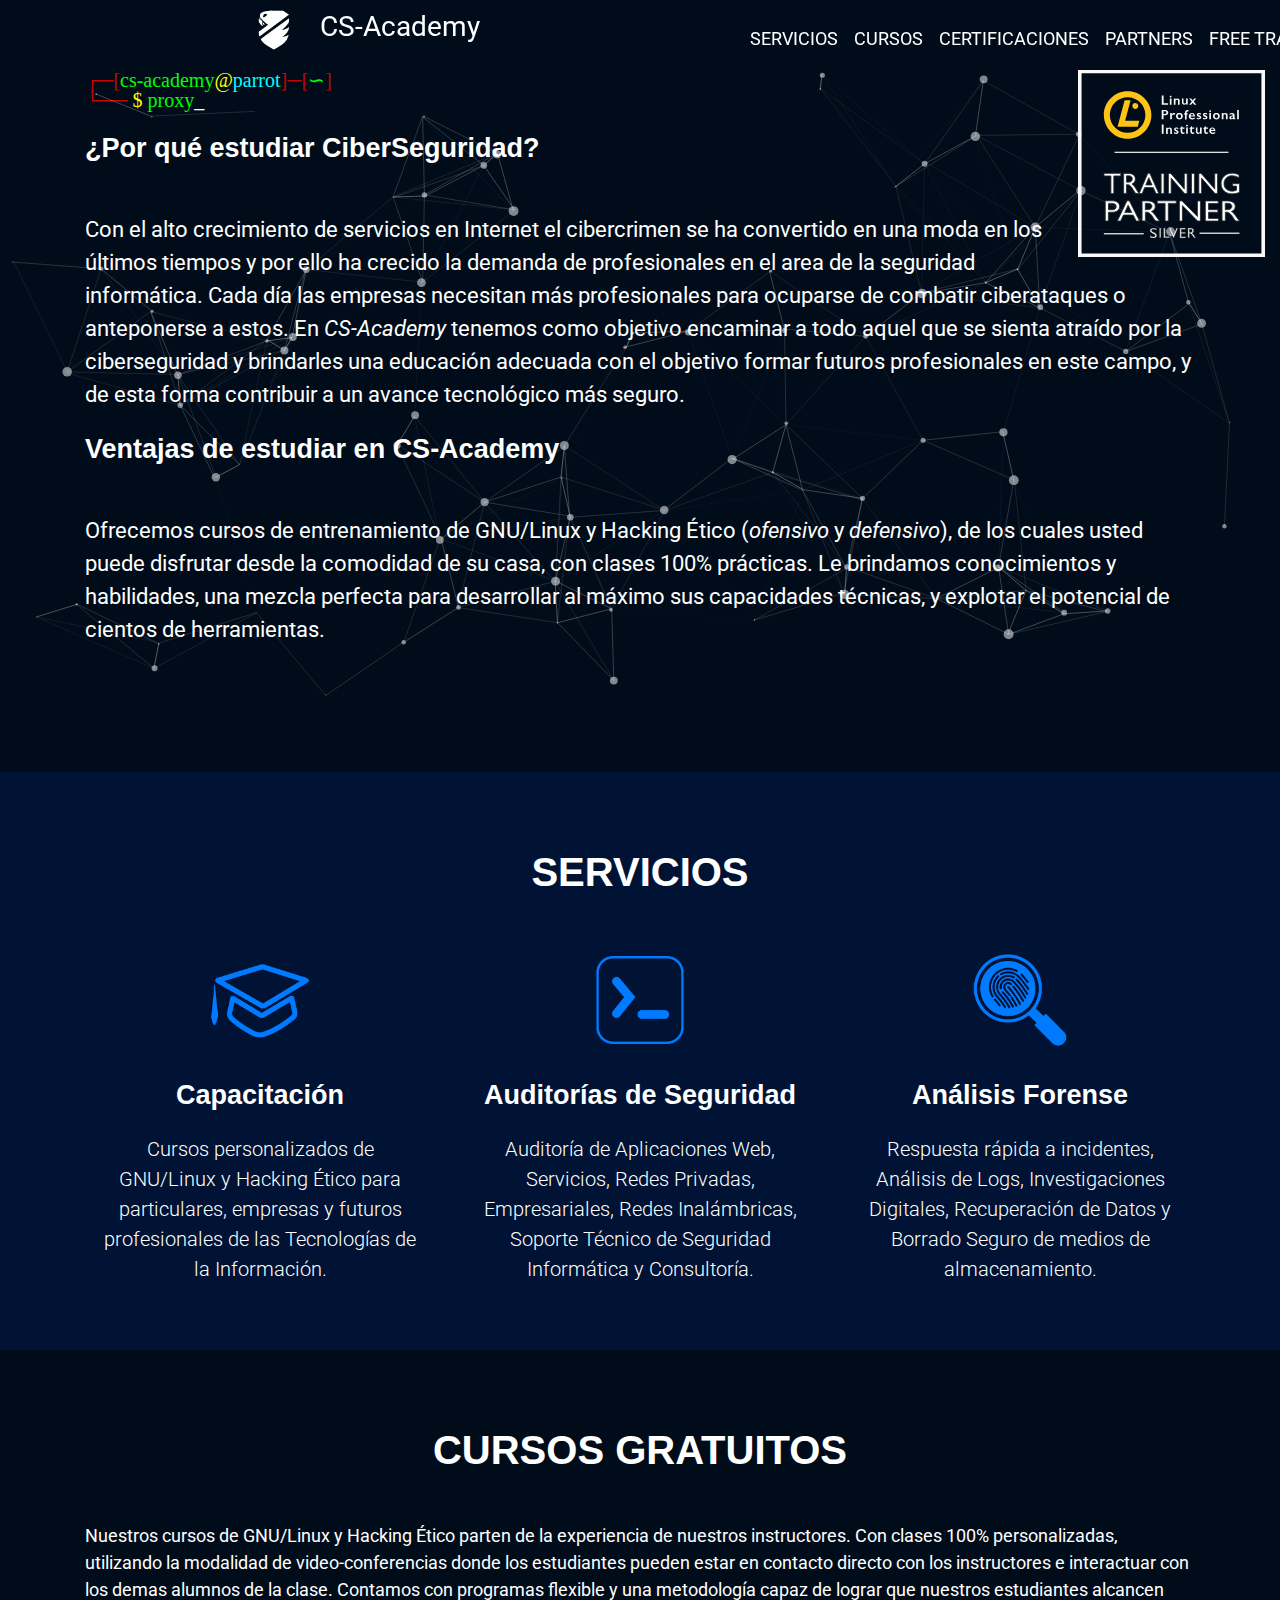
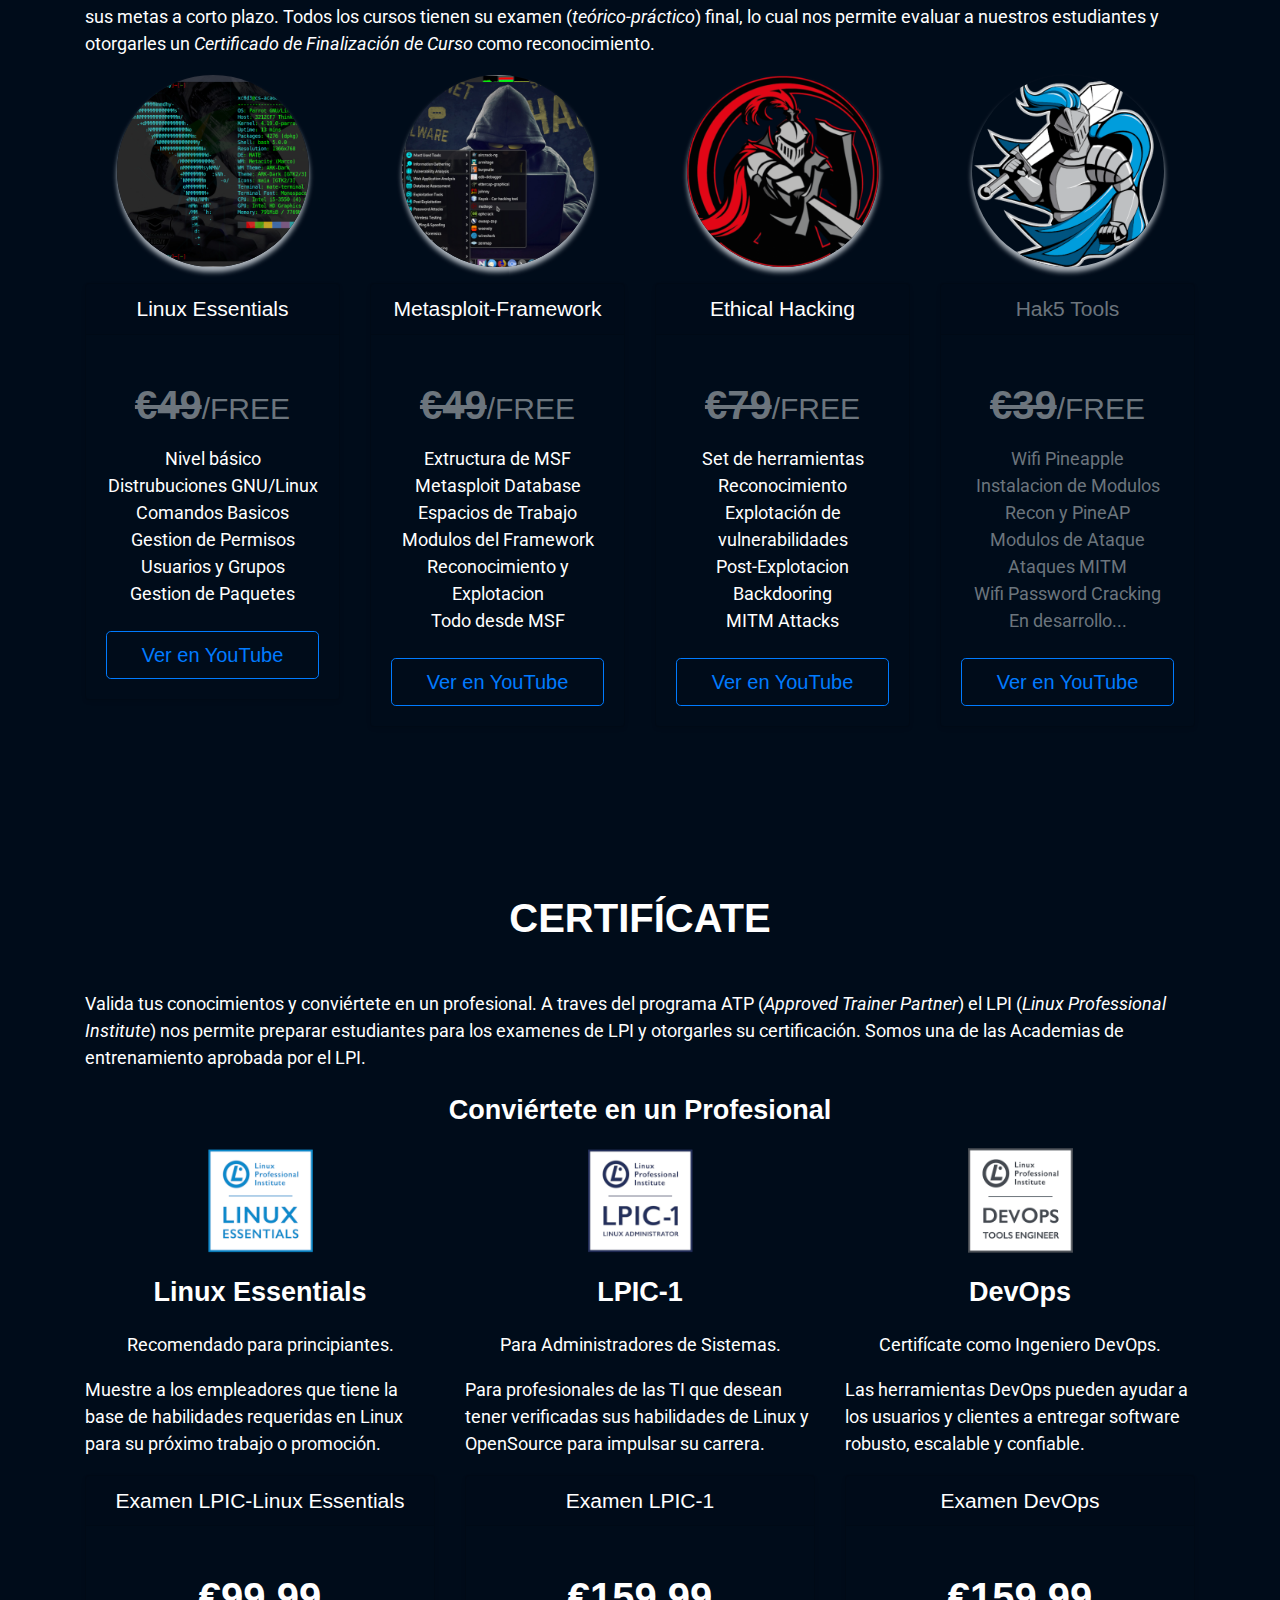
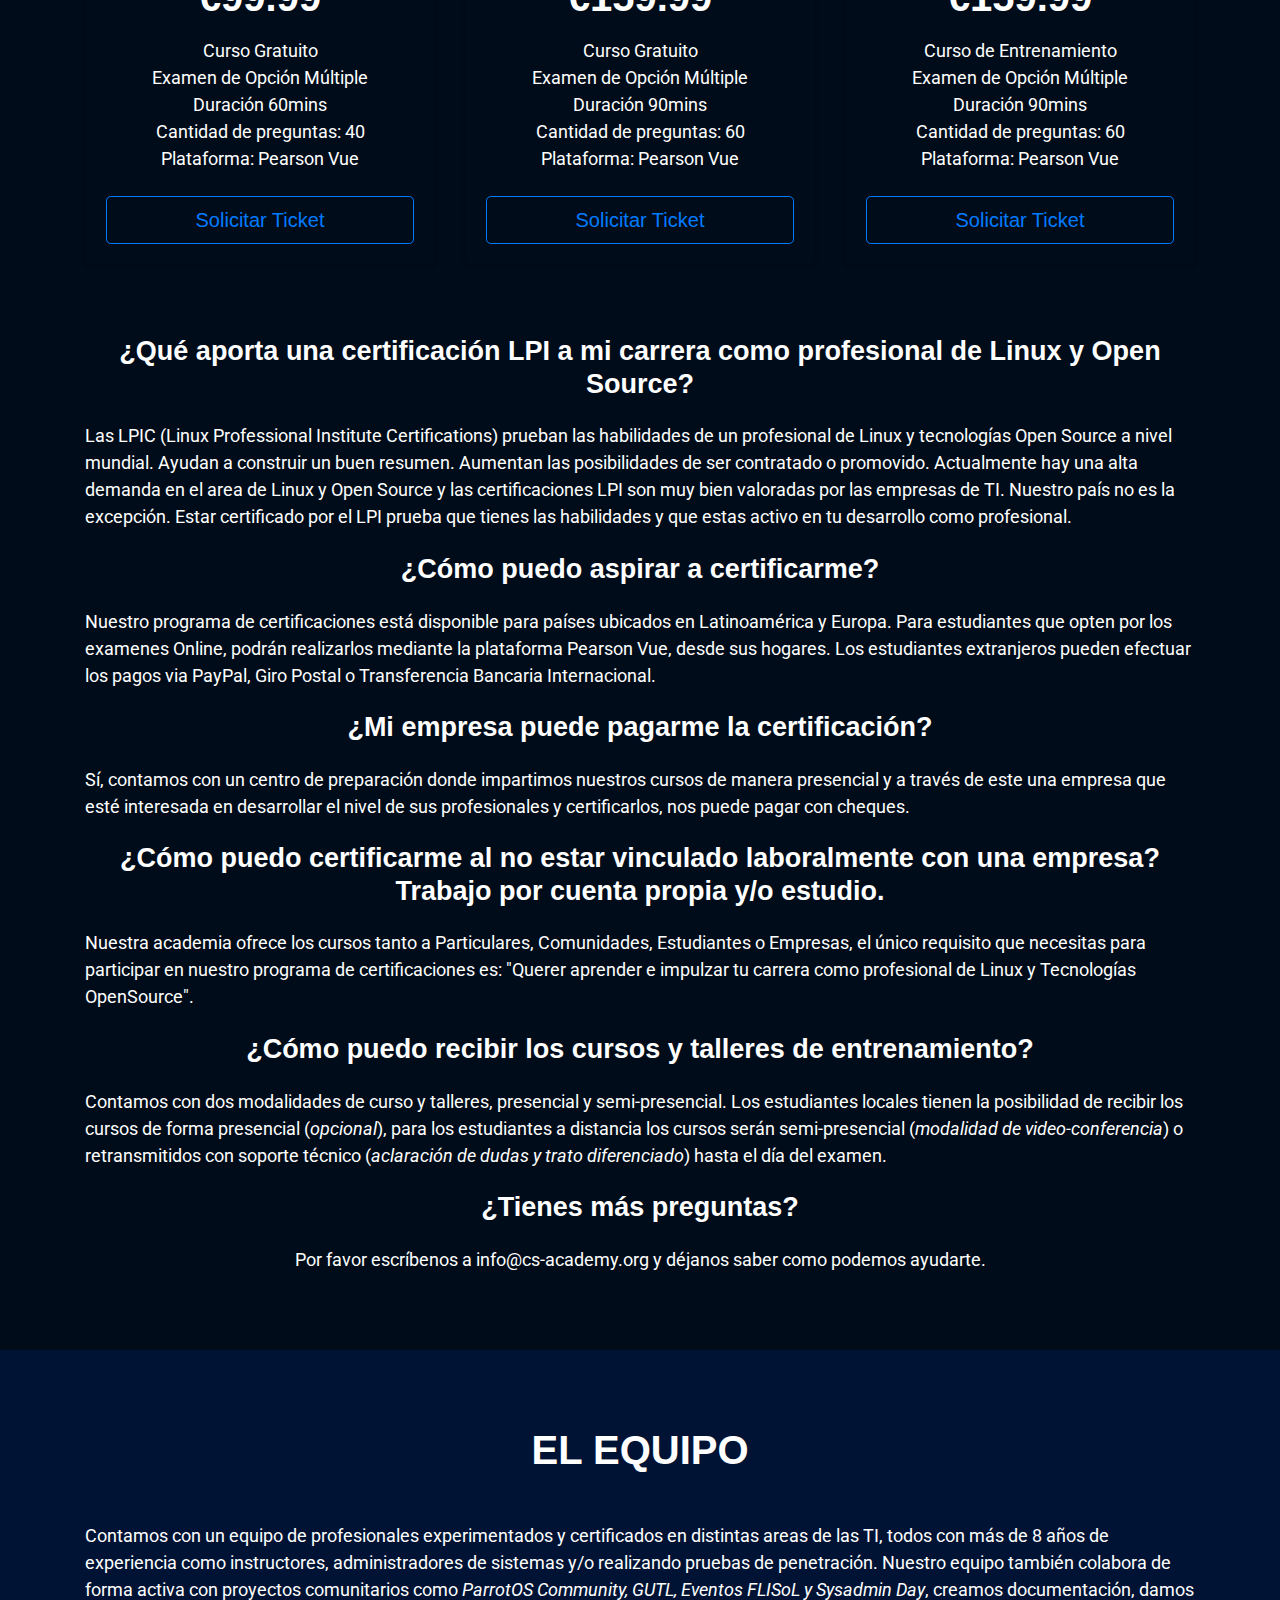
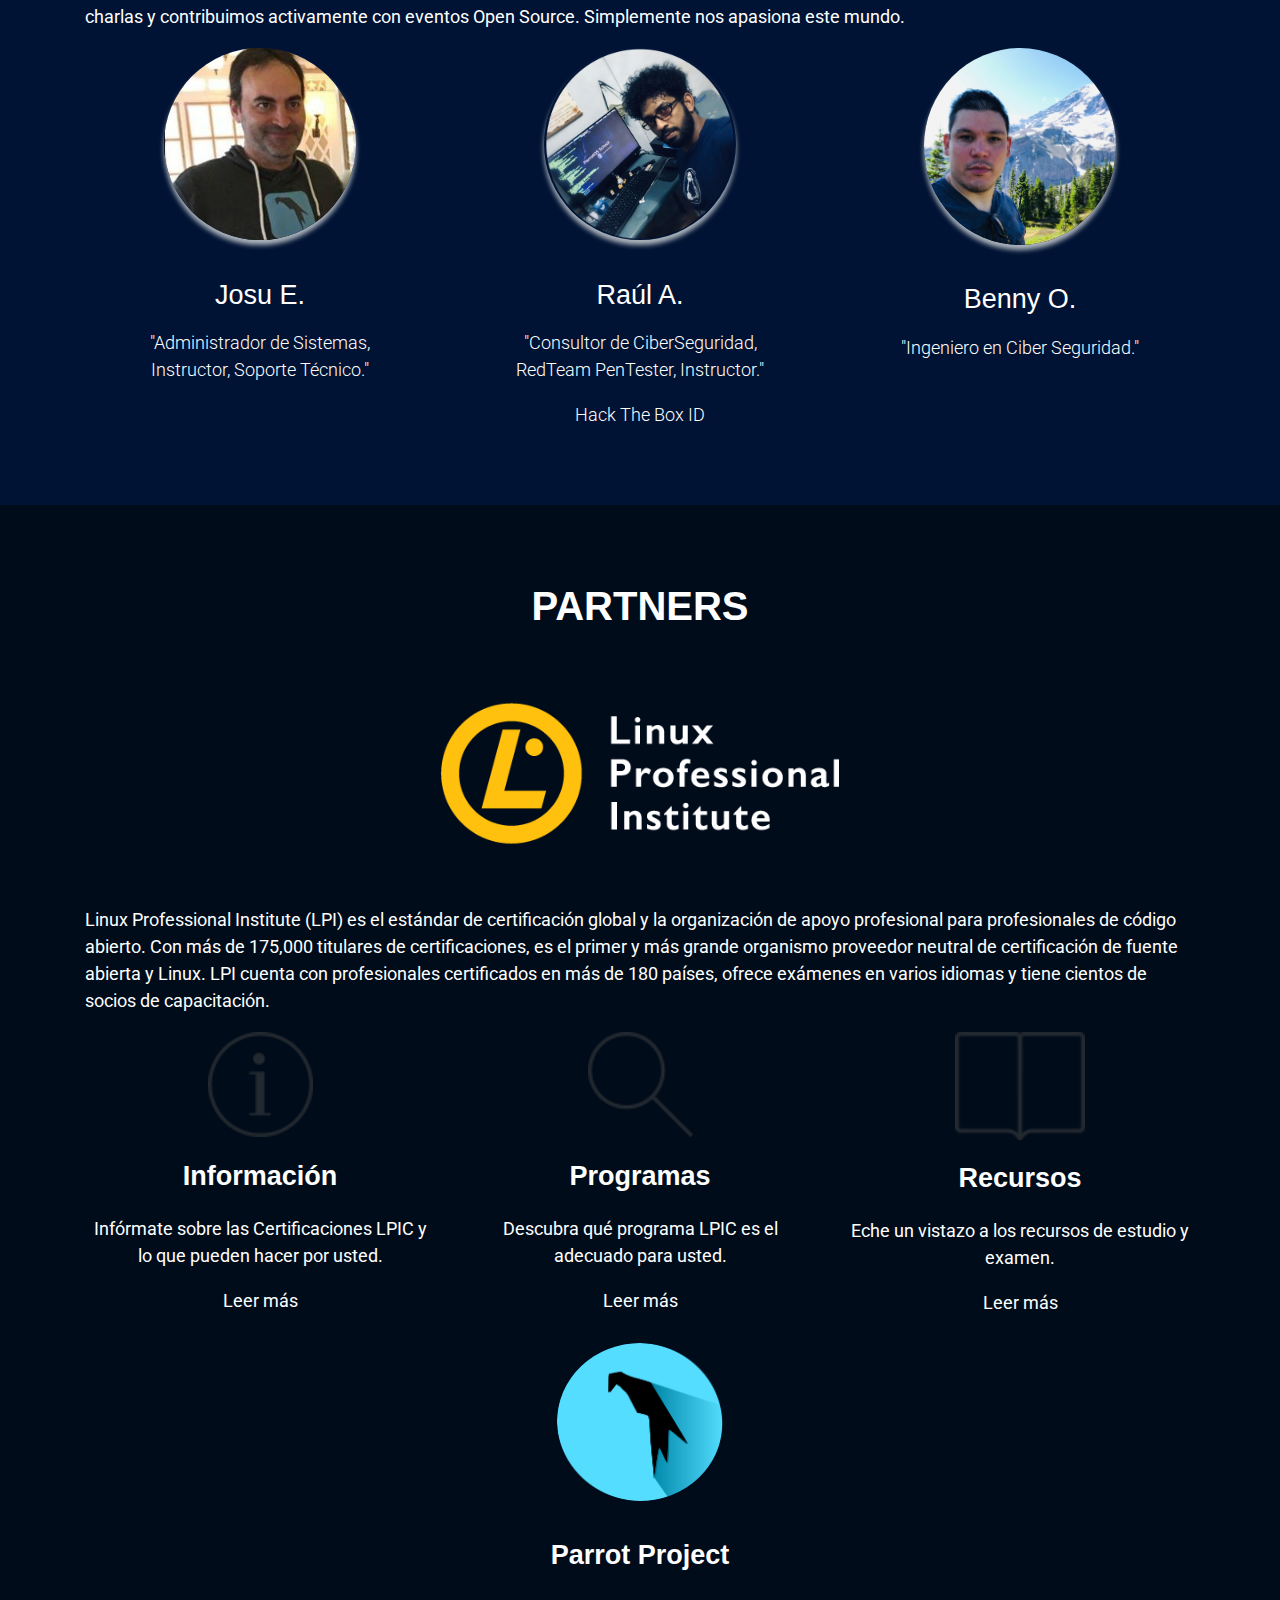
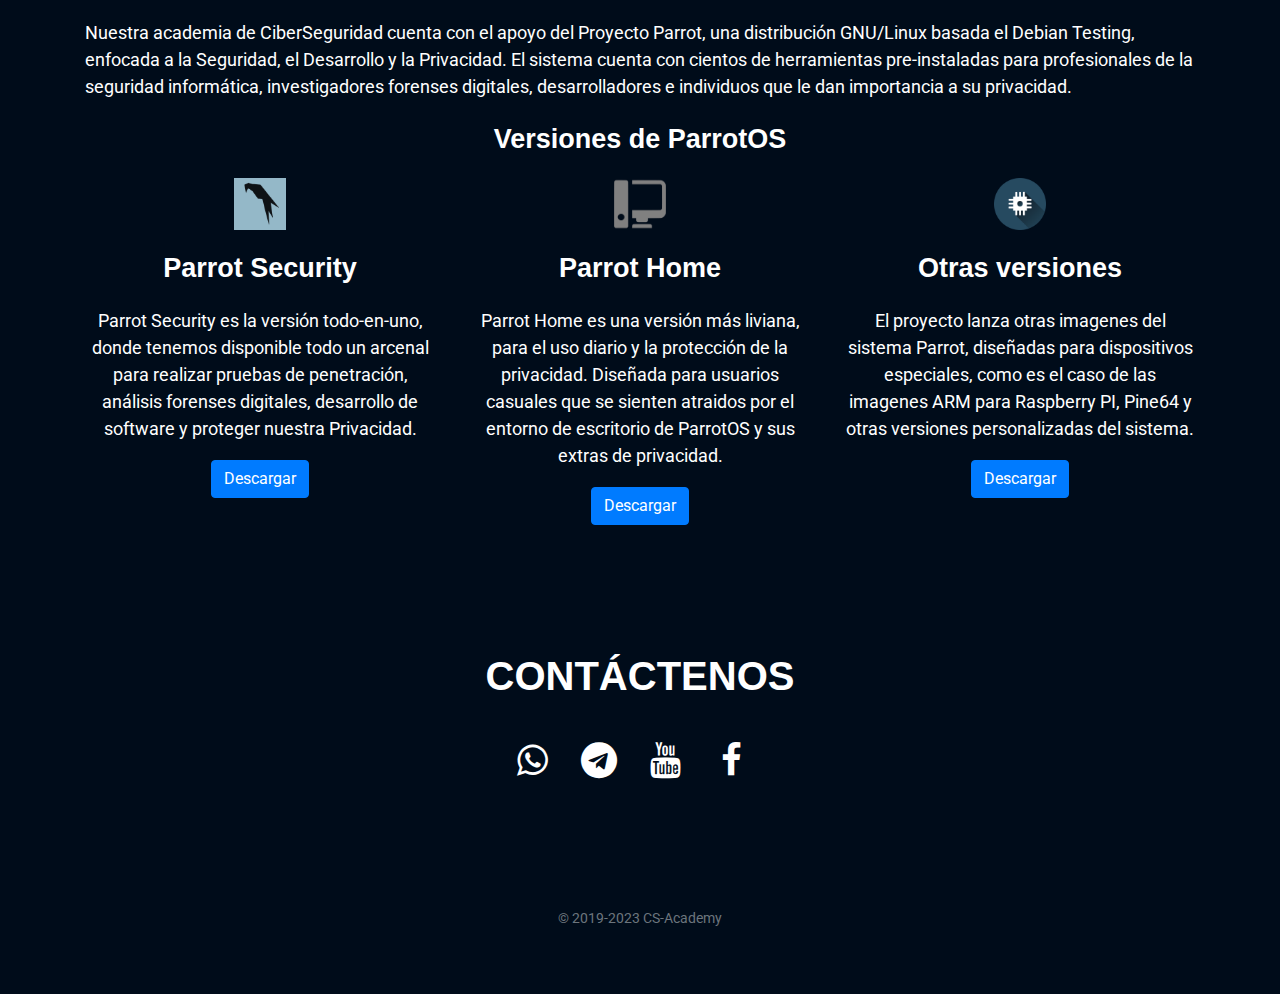
==== commit 8c2dd1c8: "update benny info" ====
--- a/index.html
+++ b/index.html
@@ -475,7 +475,7 @@
                     <div class="testimonial-item mx-auto mb-5 mb-lg-0">
                         <img class="img-fluid rounded-circle mb-3" src="img/benny.jpeg" alt="">
                         <h2 class="font-weight-light mb-0"><a target="_blank" href="https://www.linkedin.com/in/bojeda">Benny O.</a></h2>
-                        <p class="font-weight-light mb-0">"Administrador de Sistemas, Analista de CiberSeguridad, Instructor."</p>
+                        <p class="font-weight-light mb-0">"Ingeniero en Ciber Seguridad."</p>
                     </div>
                 </div>
             </div>
@@ -618,7 +618,7 @@
     <footer class="footer">
         <div class="container text-center">
             <div class="col-lg-12 col-md-12 col-sm-12">
-                <p class="text-muted small mb-4 mb-lg-0">&copy; 2019-2022 CS-Academy</p>
+                <p class="text-muted small mb-4 mb-lg-0">&copy; 2019-2023 CS-Academy</p>
             </div>
         </div>
     </footer>
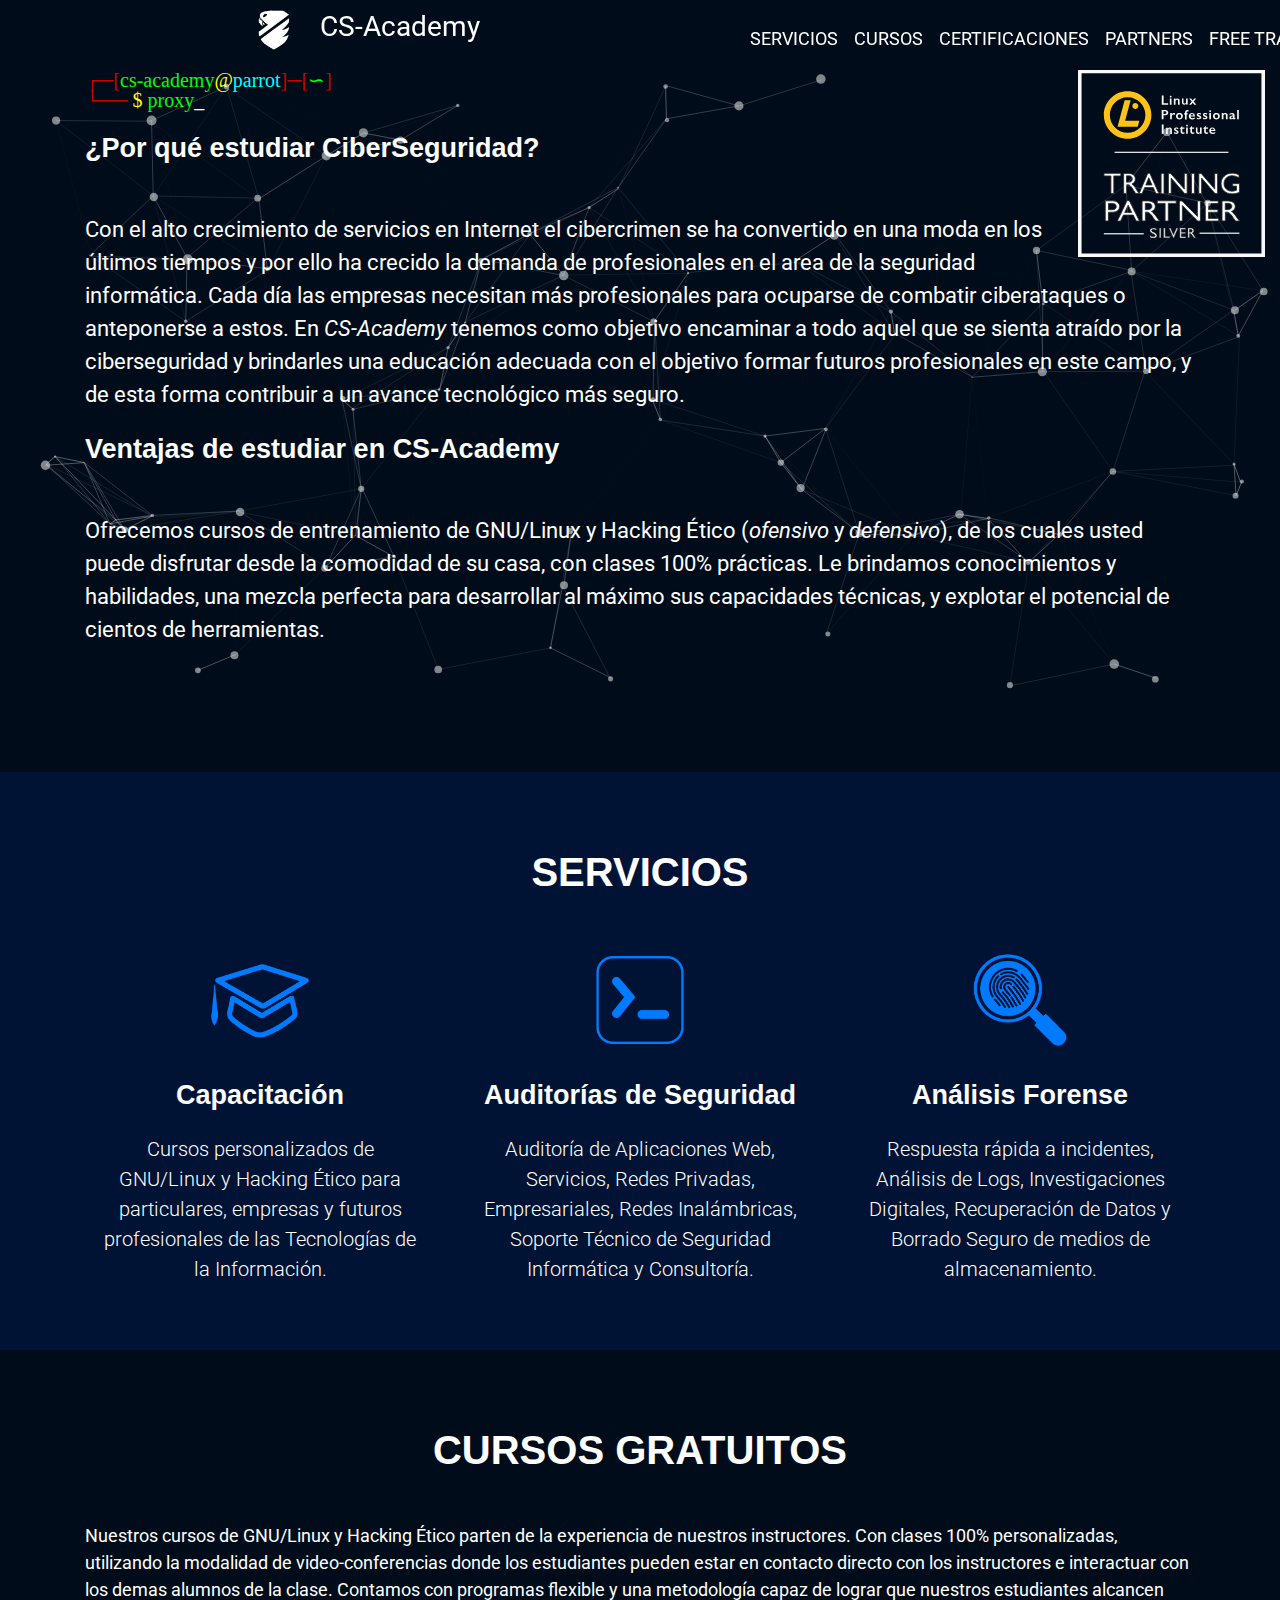
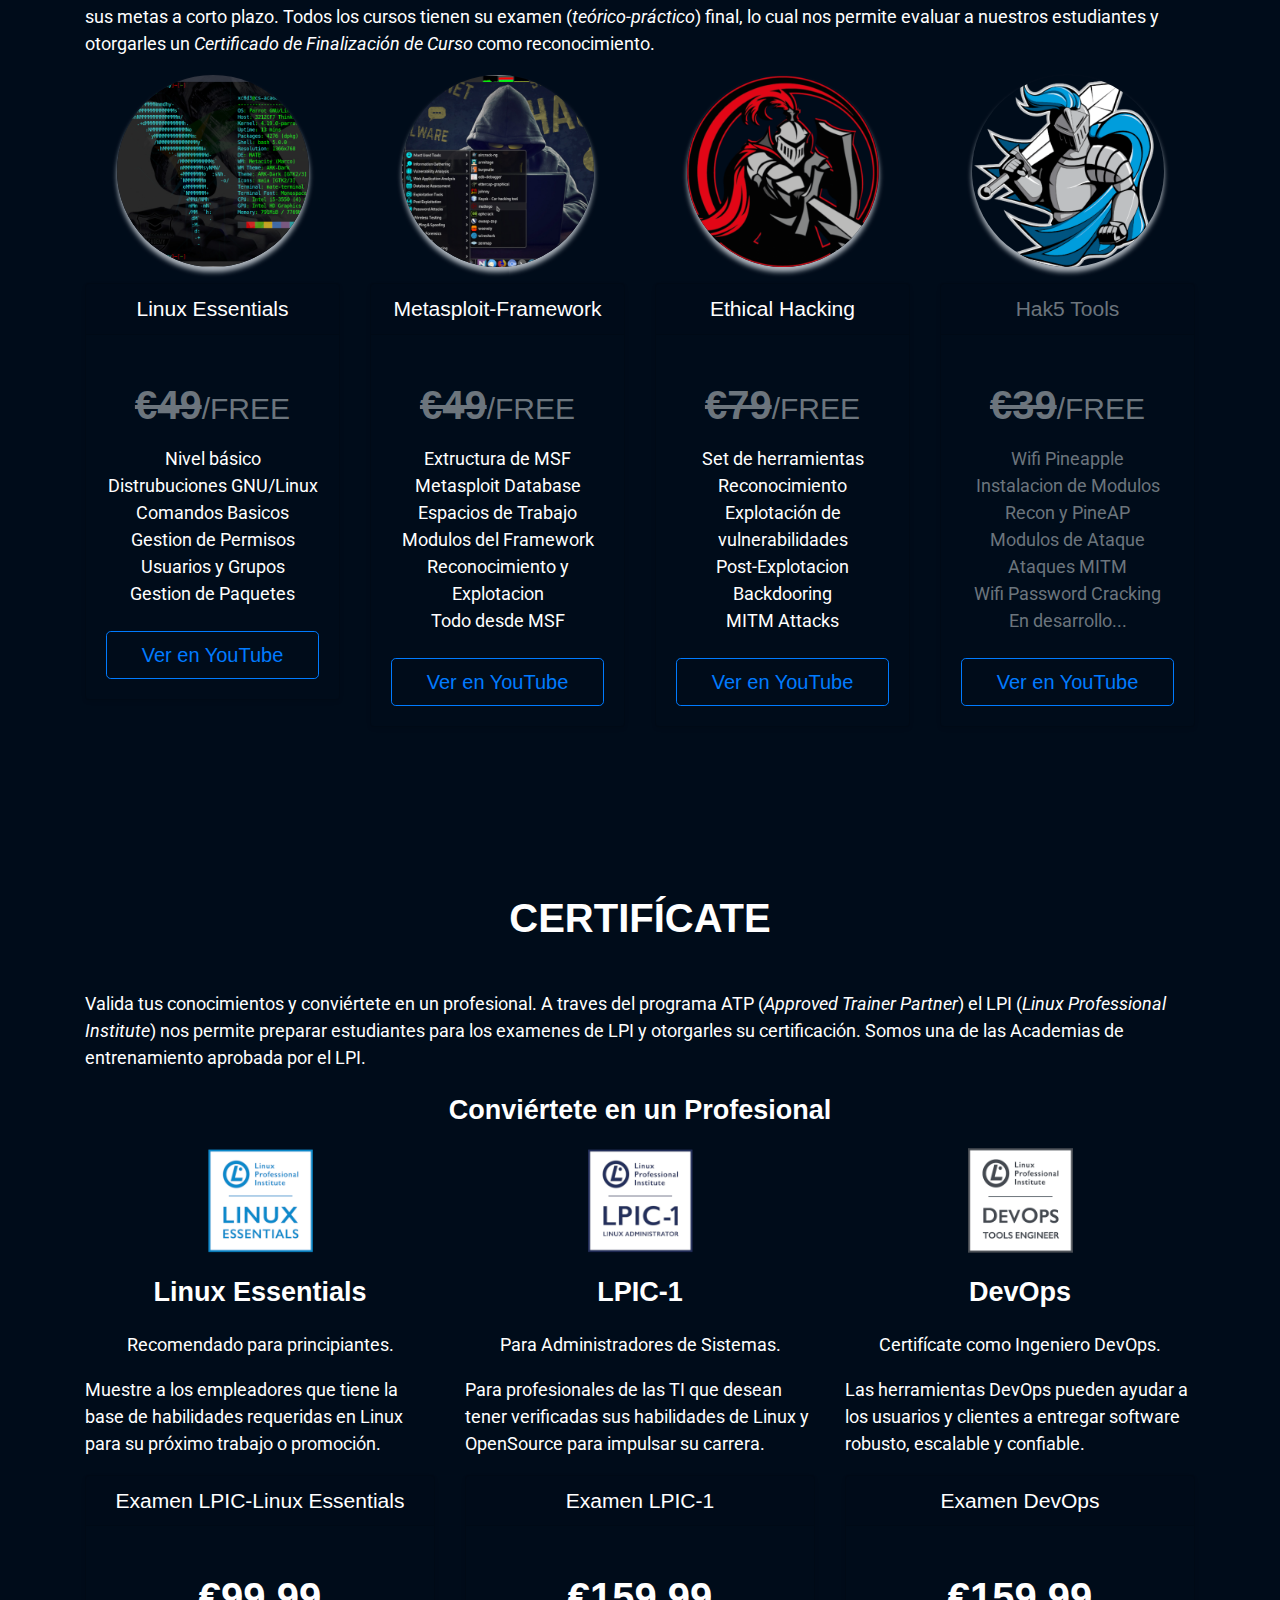
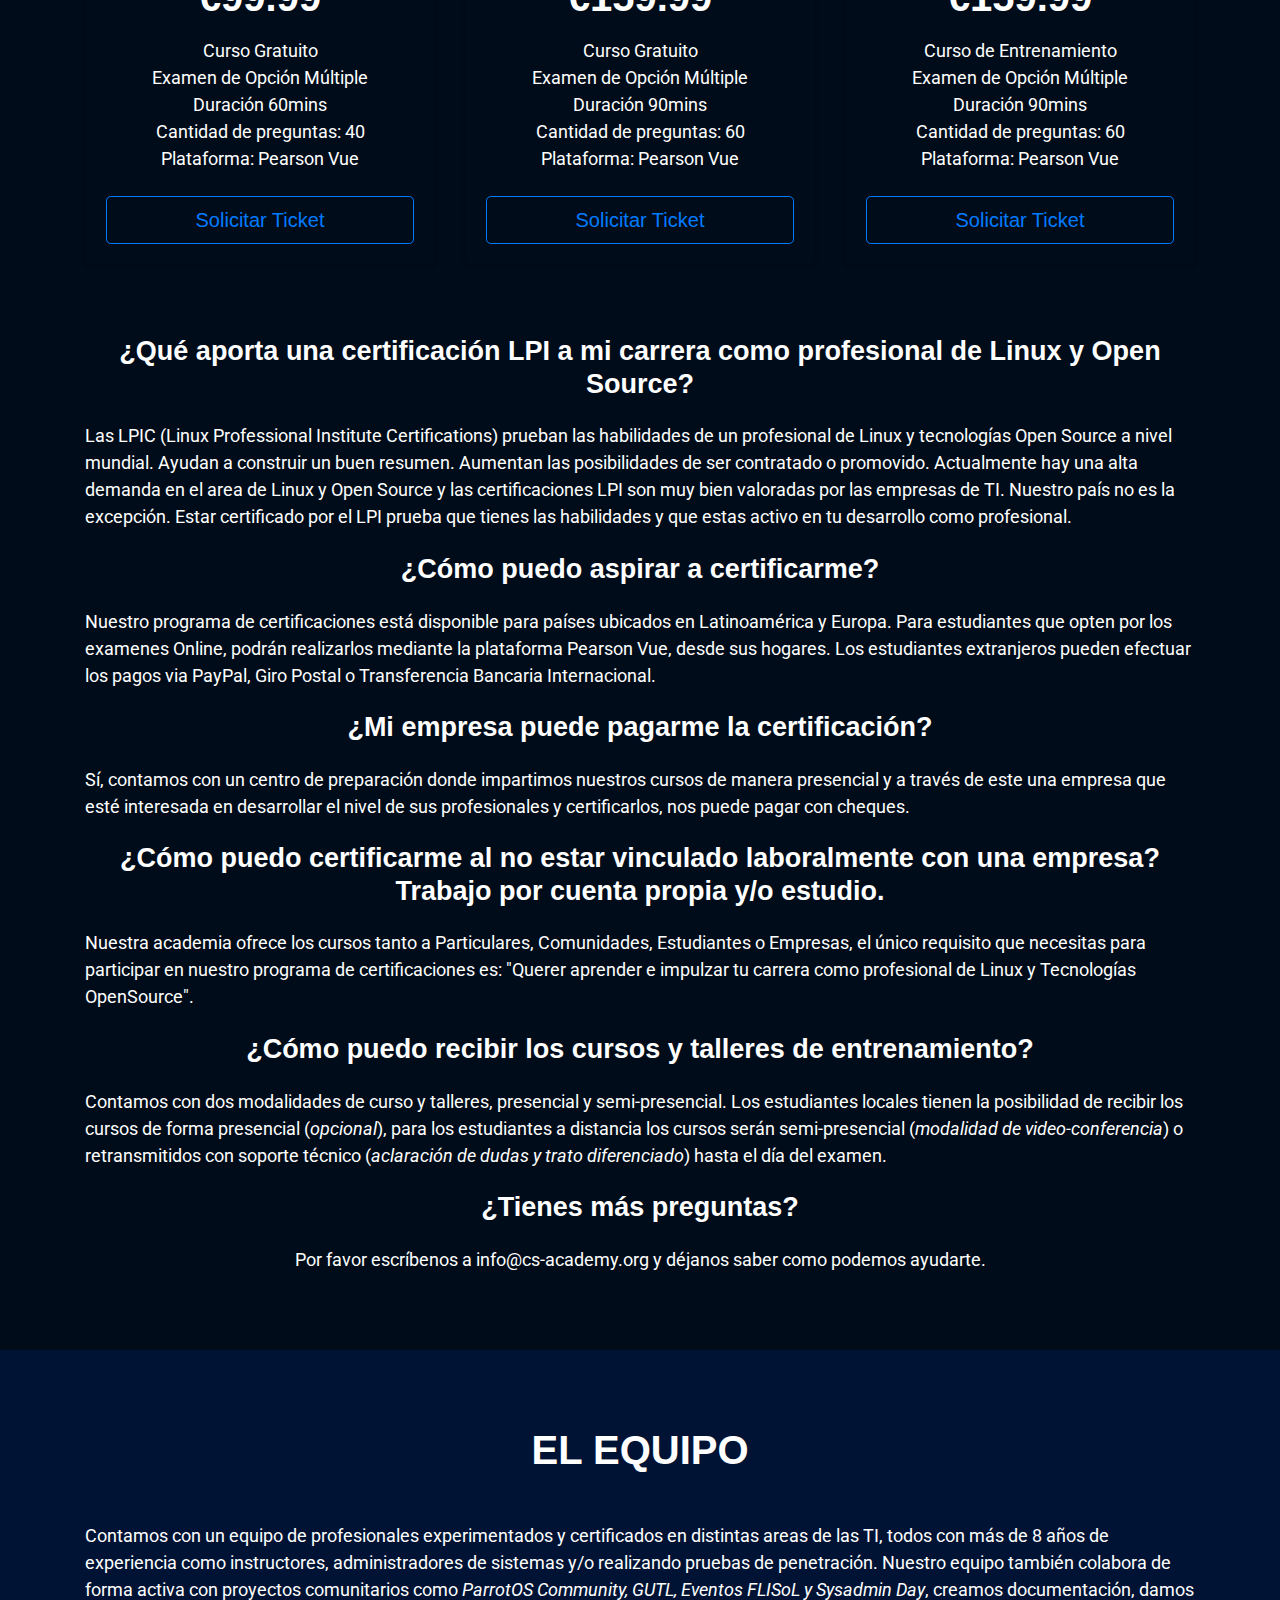
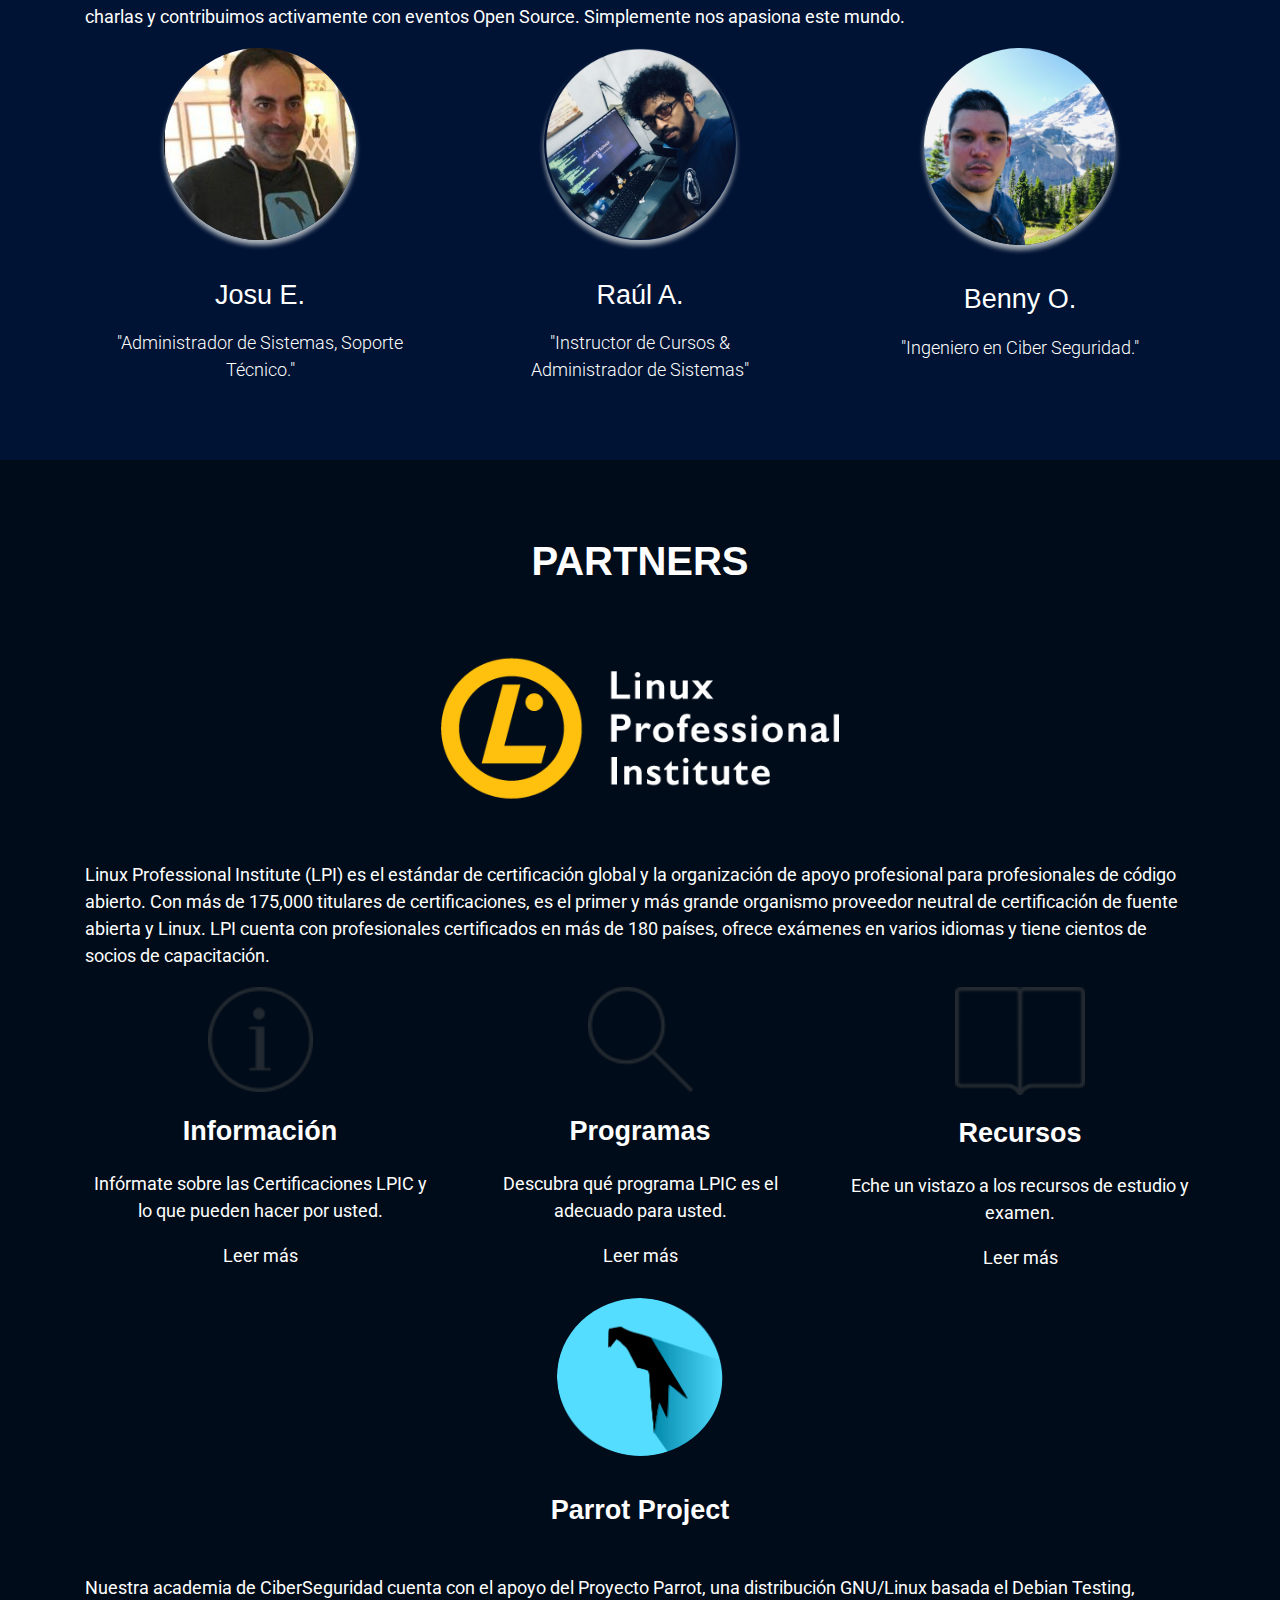
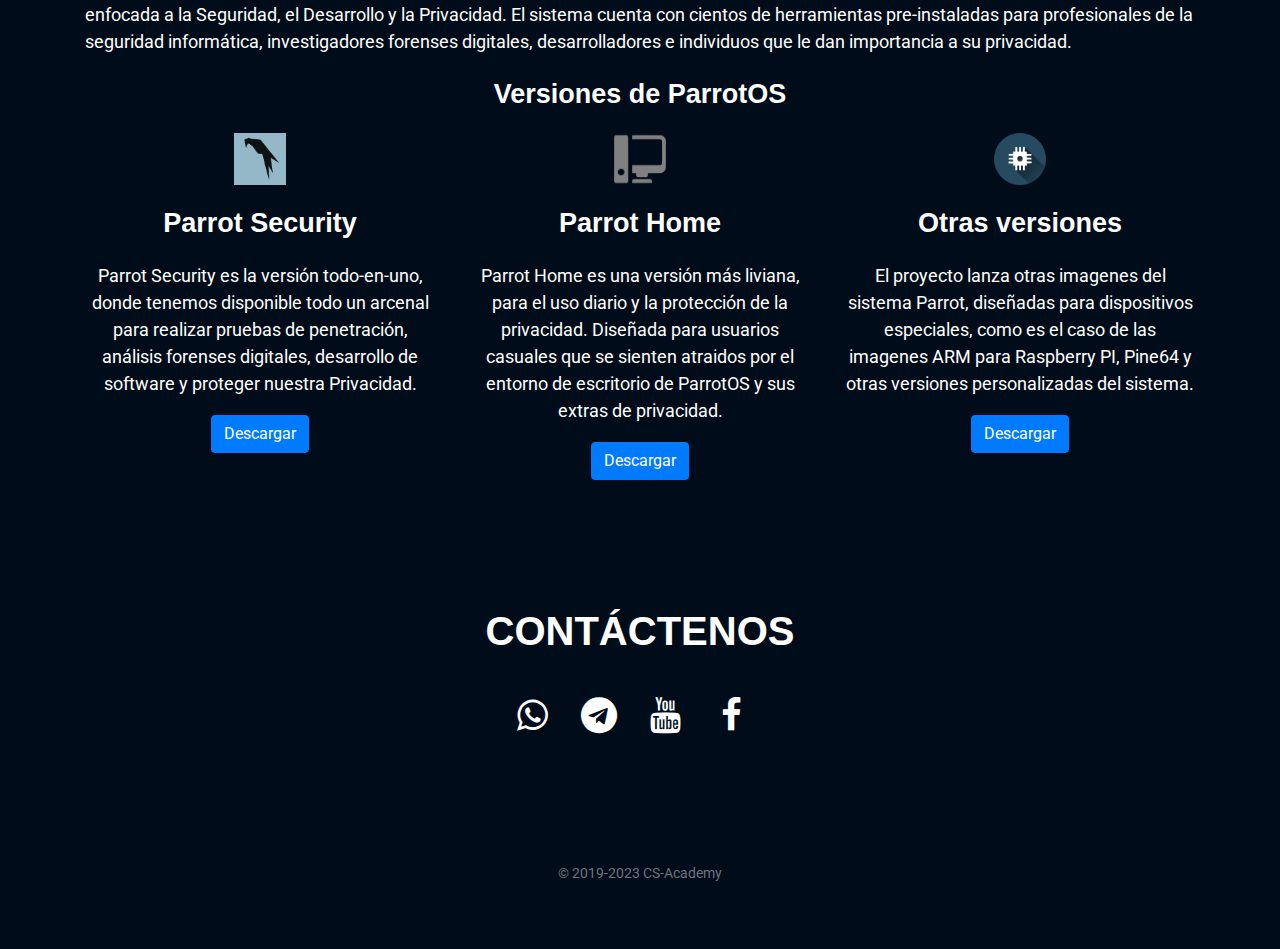
==== commit b94eb09d: "update Raul info" ====
--- a/index.html
+++ b/index.html
@@ -459,15 +459,15 @@
                     <div class="testimonial-item mx-auto mb-5 mb-lg-0">
                         <img class="img-fluid rounded-circle mb-3" src="img/josu.png" alt="">
                         <h2 class="font-weight-light mb-0">Josu E.</h2>
-                        <p class="font-weight-light mb-0">"Administrador de Sistemas, Instructor, Soporte T&eacute;cnico."</p>
+                        <p class="font-weight-light mb-0">"Administrador de Sistemas, Soporte T&eacute;cnico."</p>
                     </div>
                 </div>
                 <div class="col-lg-4">
                     <div class="testimonial-item mx-auto mb-5 mb-lg-0">
                         <img class="img-fluid rounded-circle mb-3" src="img/raul.jpg" alt="">
                         <h2 class="font-weight-light mb-0"><a target="_blank" href="http://linkedin.com/in/raulalderete">Ra&uacute;l A.</a></h2>
-                        <p class="font-weight-light mb-0">"Consultor de CiberSeguridad, RedTeam PenTester, Instructor."</p>
-                        <p class="font-weight-light mb-0">Hack The Box ID <script src="https://www.hackthebox.eu/badge/1799"></script></p>
+                        <p class="font-weight-light mb-0">"Instructor de Cursos & Administrador de Sistemas"</p>
+                        <!--p class="font-weight-light mb-0">Hack The Box ID <script src="https://www.hackthebox.eu/badge/1799"></script></p-->
 
                     </div>
                 </div>
